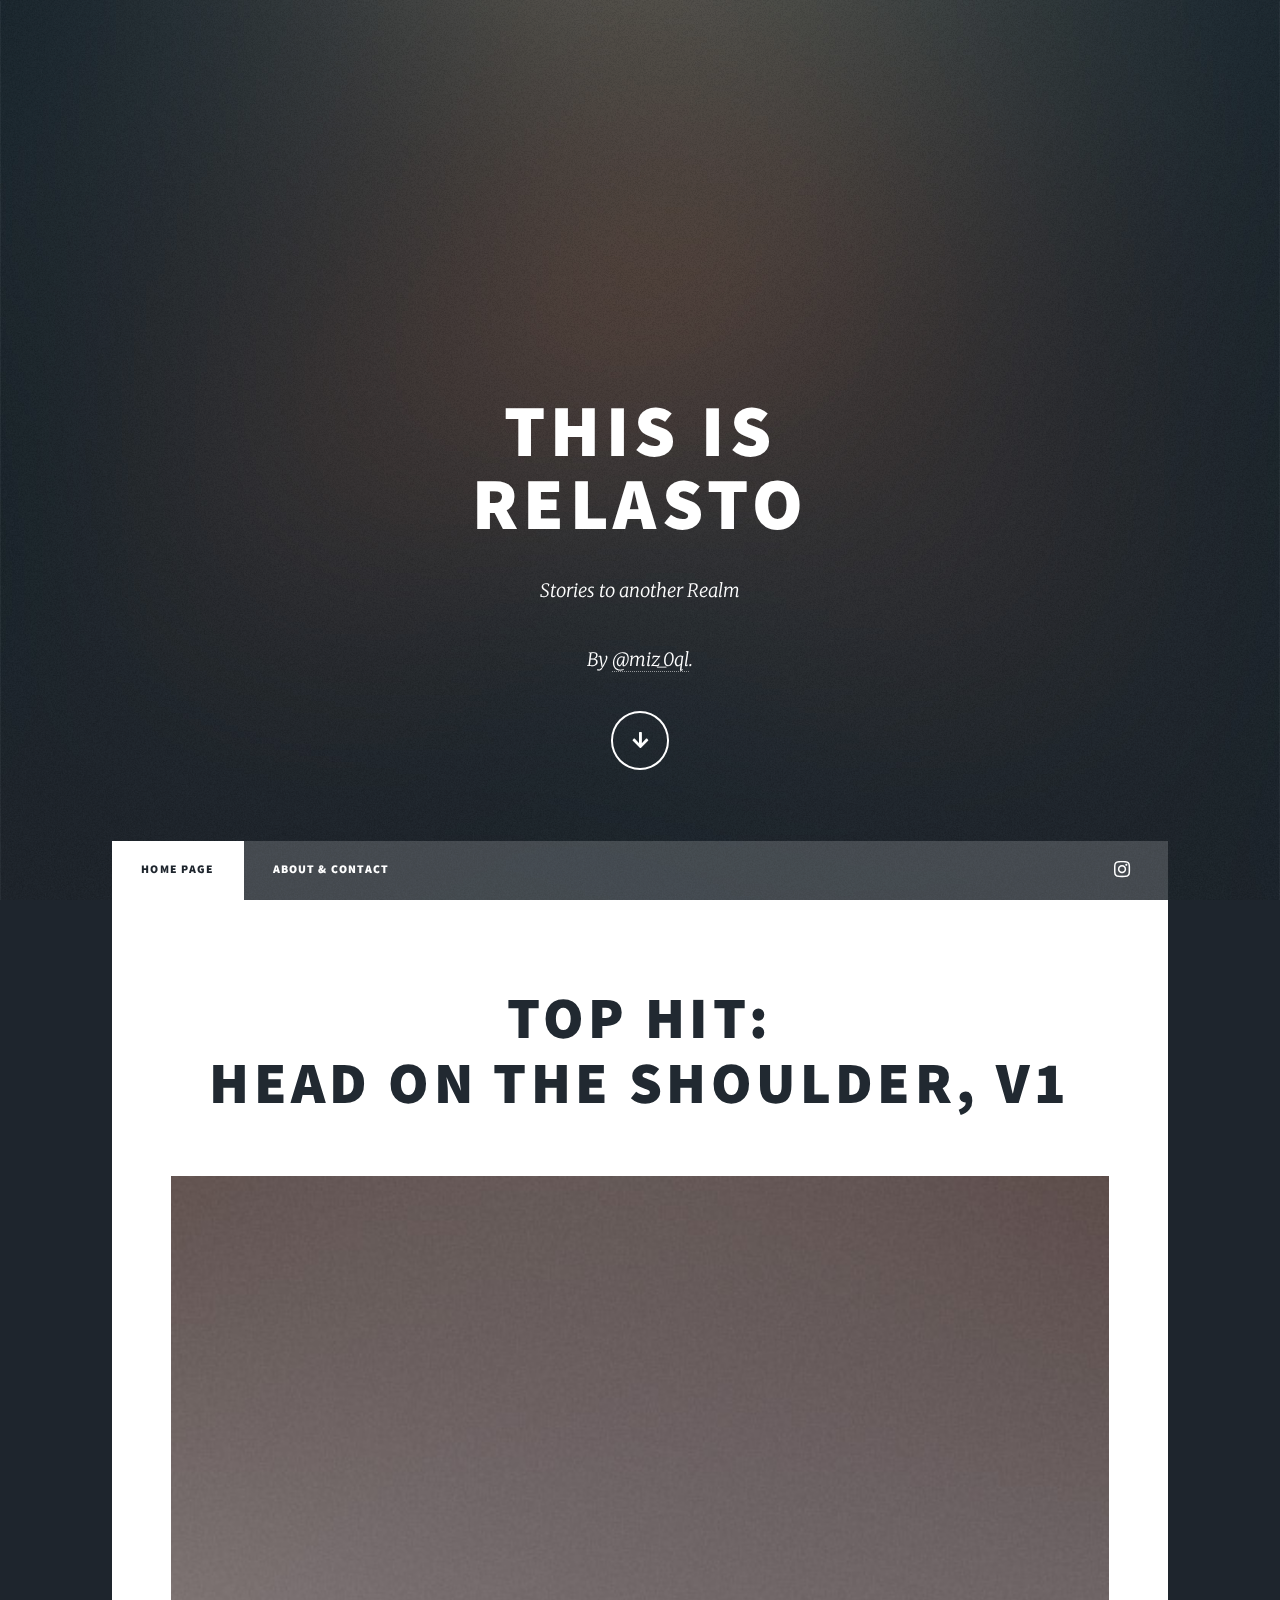
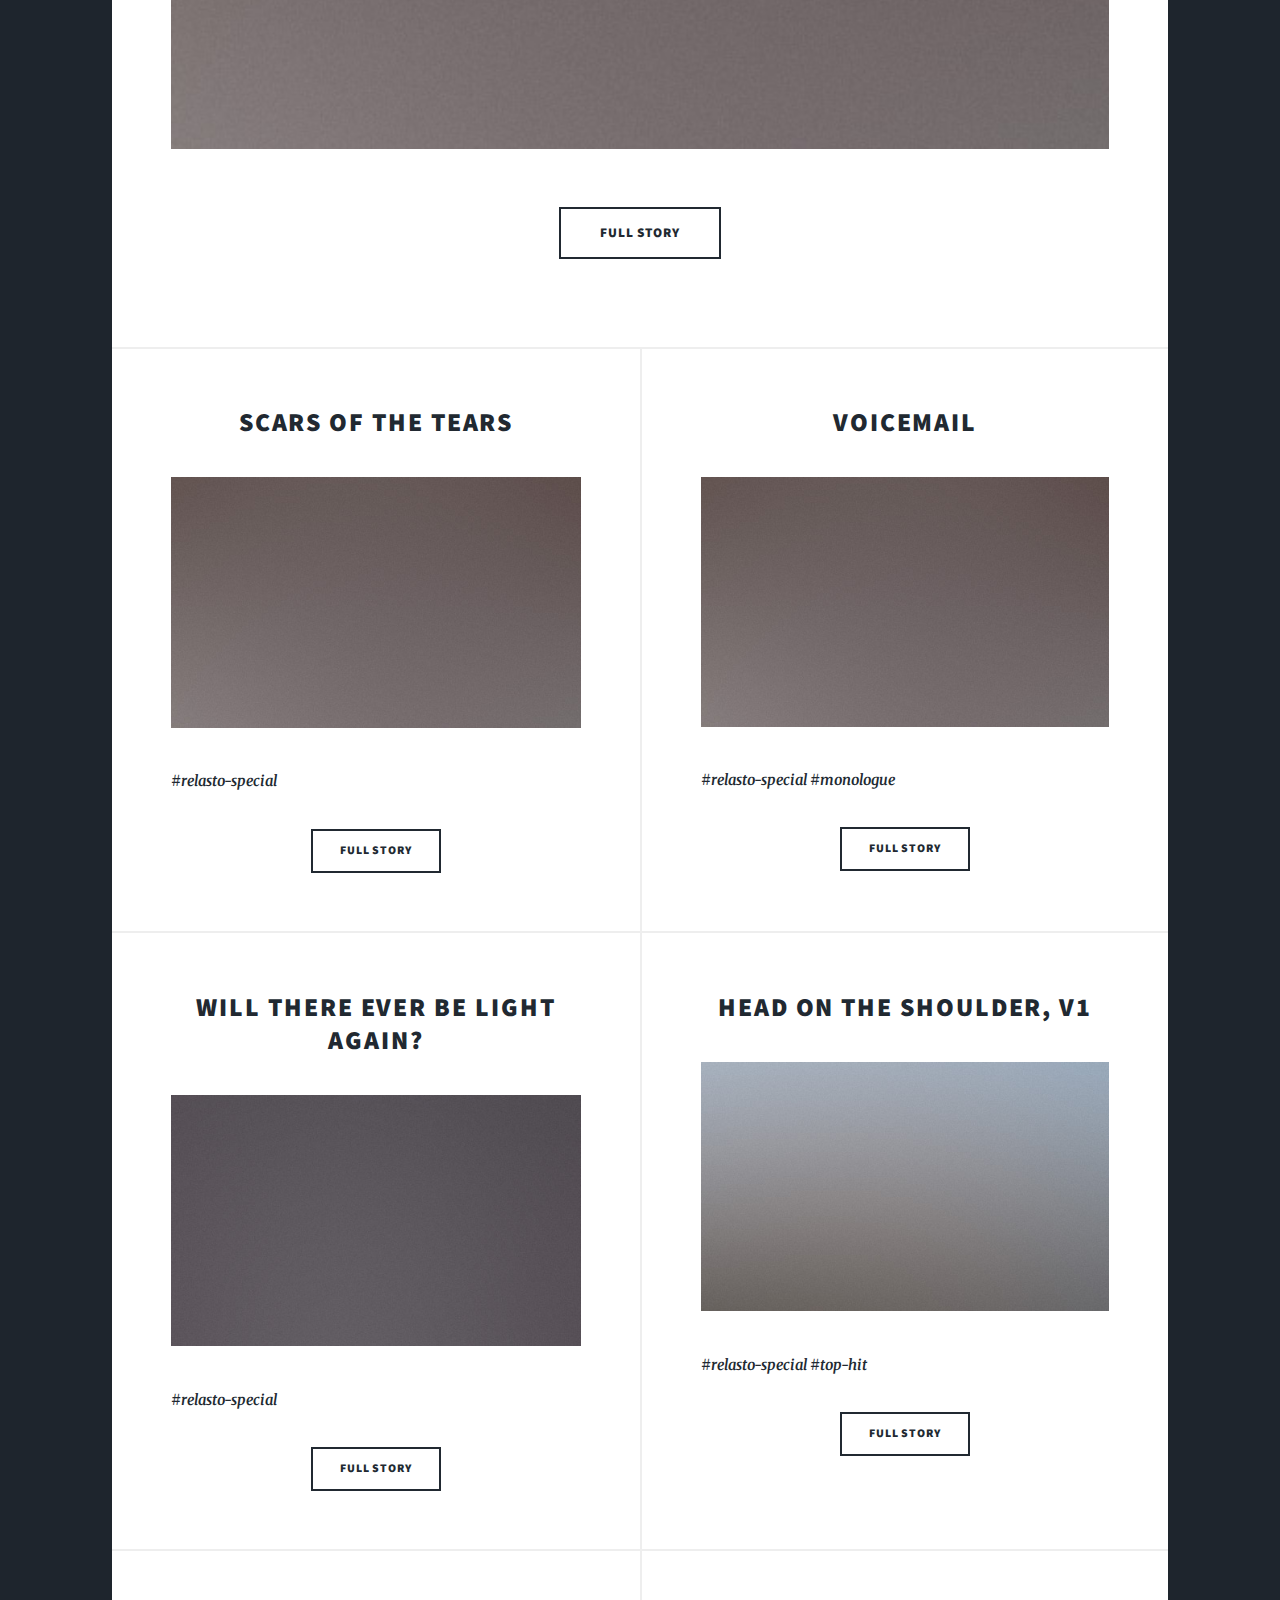
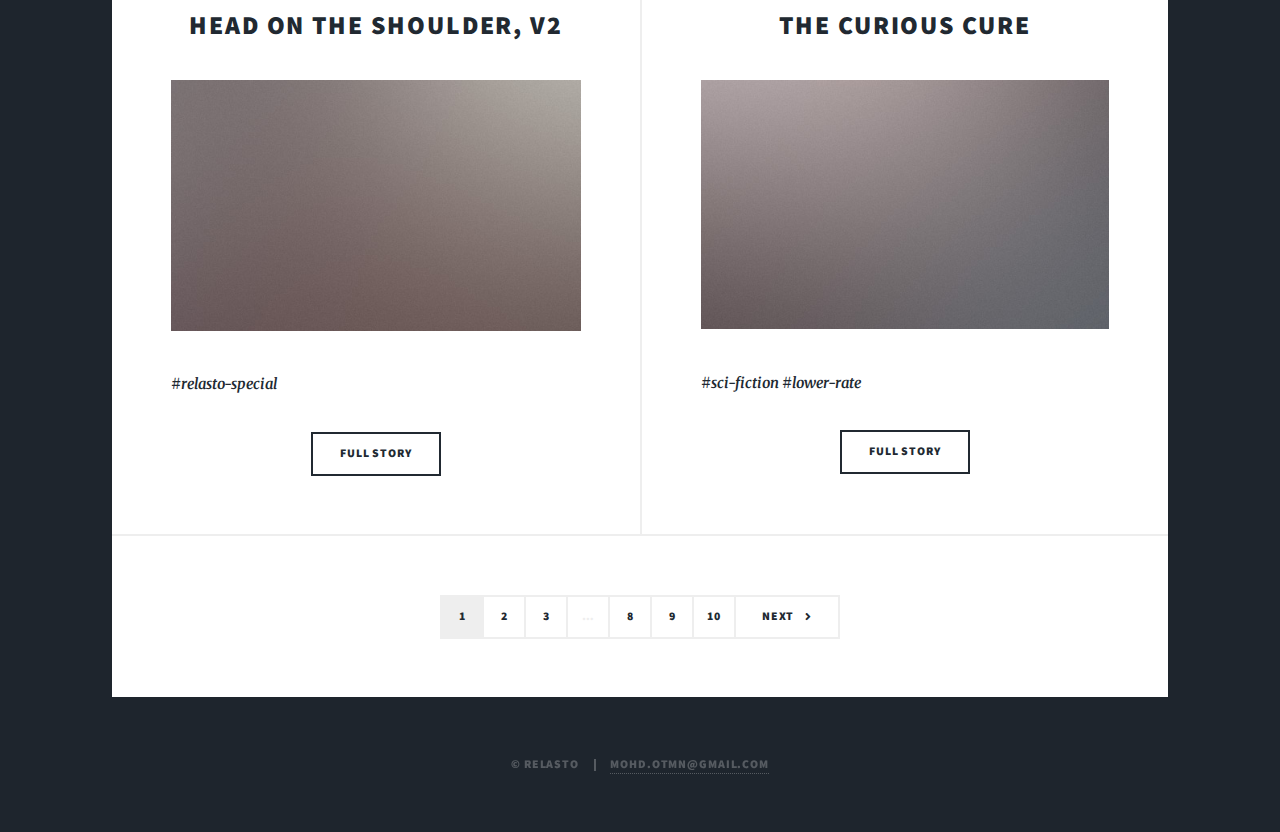
==== index.html @ 362b239c "Update index.html" ====
<!DOCTYPE HTML>

<html>
	<head>
		<title>This is Relasto</title>
		<meta charset="utf-8" />
		<meta name="viewport" content="width=device-width, initial-scale=1, user-scalable=no" />
		<link rel="stylesheet" href="assets/css/main.css" />
		<noscript><link rel="stylesheet" href="assets/css/noscript.css" /></noscript>
	</head>
	<body class="is-preload">

		<!-- Wrapper -->
			<div id="wrapper" class="fade-in">

				<!-- Intro -->
					<div id="intro">
						<h1>This is<br />
						Relasto</h1>
						<p>Stories to another Realm </p>
						<p>By <a href="https://www.instagram.com/miz_0ql/">@miz_0ql</a>.</p>

						<ul class="actions">
							<li><a href="#header" class="button icon solid solo fa-arrow-down scrolly">Continue</a></li>
						</ul>
					</div>

				<!-- Header -->
					<header id="header">
						<a href="index.html" class="logo">Relasto</a>
					</header>

				<!-- Nav -->
					<nav id="nav">
						<ul class="links">
							<li class="active"><a href="index.html">Home Page</a></li>
							<li><a href="generic.html">About & Contact</a></li>
						</ul>
						<ul class="icons">
<!-- 							<li><a href="#" class="icon brands fa-twitter"><span class="label">Twitter</span></a></li> -->
<!-- 							<li><a href="#" class="icon brands fa-facebook-f"><span class="label">Facebook</span></a></li> --> 
							<li><a href="https://www.instagram.com/miz_0ql/" class="icon brands fa-instagram"><span class="label">Instagram</span></a></li> 
<!-- 							<li><a href="#" class="icon brands fa-github"><span class="label">GitHub</span></a></li> -->
						</ul> 
					</nav>

				<!-- Main -->
					<div id="main">

						<!-- Featured Post -->
							<article class="post featured">
								<header class="major">
									<h2><a href="headontheshoulder1.html">Top Hit:<br />
									Head on the Shoulder, V1</a></h2>
									<p> </p>
								</header>
								<a href="headontheshoulder1.html" class="image main"><img src="images/pic03.jpg" alt="" /></a>
								<ul class="actions special">
									<li><a href="headontheshoulder1.html" class="button large">Full Story</a></li>
								</ul>
							</article>

						<!-- Posts -->
							<section class="posts">
								<article>
									<header>
										<h2><a href="scarsofthetears.html">Scars of the Tears<br />
										</a></h2>
										<h3> </h3>
									</header>
									<a href="scarsofthetears.html" class="image fit"><img src="images/pic03.jpg" alt="" /></a>
									<p><p><i><b>#relasto-special</b></i></p></p>
									<ul class="actions special">
										<li><a href="scarsofthetears.html" class="button">Full Story</a></li>
									</ul>
								</article>
								<article>
									<header>
										
										<h2><a href="voicemail.html">Voicemail<br />
										</a></h2>
										<h3> </h3>
									</header>
									<a href="voicemail.html" class="image fit"><img src="images/pic03.jpg" alt="" /></a>
									<p><p><i><b>#relasto-special #monologue</b></i></p></p>
									<ul class="actions special">
										<li><a href="voicemail.html" class="button">Full Story</a></li>
									</ul>
								</article>
								<article>
									<header>
										<h2><a href="thegigglystranger.html">Will There Ever Be Light Again?<br />
										</a></h2>
										<h3> </h3>
									</header>
									<a href="thegigglystranger.html" class="image fit"><img src="images/pic04.jpg" alt="" /></a>
									<p><p><i><b>#relasto-special</b></i></p></p>
									<ul class="actions special">
										<li><a href="thegigglystranger.html" class="button">Full Story</a></li>
									</ul>
								</article>
								<article>
									<header>
										<h2><a href="headontheshoulder1.html">Head on the Shoulder, V1<br />
										</a></h2>
										<h3> </h3>
									</header>
									<a href="headontheshoulder1.html" class="image fit"><img src="images/pic05.jpg" alt="" /></a>
									<p><p><i><b>#relasto-special #top-hit</b></i></p></p>
									<ul class="actions special">
										<li><a href="headontheshoulder1.html" class="button">Full Story</a></li>
									</ul>
								</article>
								<article>
									<header>
										<h2><a href="headontheshoulder2.html">Head on the Shoulder, V2<br />
										</a></h2>
										<h3> </h3>
									</header>
									<a href="headontheshoulder2.html" class="image fit"><img src="images/pic06.jpg" alt="" /></a>
									<p><p><i><b>#relasto-special</b></i></p></p>
									<ul class="actions special">
										<li><a href="headontheshoulder2.html" class="button">Full Story</a></li>
									</ul>
								</article>
								<article>
									<header>
										<h2><a href="thecuriouscure.html">The Curious Cure<br />
										</a></h2>
										<h3> </h3>
									</header>
									<a href="thecuriouscure.html" class="image fit"><img src="images/pic07.jpg" alt="" /></a>
									<p><p><i><b>#sci-fiction #lower-rate</b></i></p></p>
									<ul class="actions special">
										<li><a href="thecuriouscure.html" class="button">Full Story</a></li>
									</ul>
								</article>
							</section>

						<!-- Footer -->
							<footer>
								<div class="pagination">
									<!--<a href="#" class="previous">Prev</a>-->
									<a href="#" class="page active">1</a>
									<a href="#" class="page">2</a>
									<a href="#" class="page">3</a>
									<span class="extra">&hellip;</span>
									<a href="#" class="page">8</a>
									<a href="#" class="page">9</a>
									<a href="#" class="page">10</a>
									<a href="#" class="next">Next</a>
								</div>
							</footer>

					</div>

				<!-- Footer -->
				

				

			</div>

		<!-- Copyright -->
					<div id="copyright">
						<ul><li>&copy; Relasto</li><li> <a href="mailto:mohd.otmn@gmail.com">mohd.otmn@gmail.com</a></li></ul>
					</div>


		<!-- Scripts -->
			<script src="assets/js/jquery.min.js"></script>
			<script src="assets/js/jquery.scrollex.min.js"></script>
			<script src="assets/js/jquery.scrolly.min.js"></script>
			<script src="assets/js/browser.min.js"></script>
			<script src="assets/js/breakpoints.min.js"></script>
			<script src="assets/js/util.js"></script>
			<script src="assets/js/main.js"></script>

	</body>
</html>
---- assets/css/main.css ----
@import url(fontawesome-all.min.css);
@import url("https://fonts.googleapis.com/css?family=Merriweather:300,700,300italic,700italic|Source+Sans+Pro:900");

/*
	Massively by HTML5 UP
	html5up.net | @ajlkn
	Free for personal and commercial use under the CCA 3.0 license (html5up.net/license)
*/

html, body, div, span, applet, object,
iframe, h1, h2, h3, h4, h5, h6, p, blockquote,
pre, a, abbr, acronym, address, big, cite,
code, del, dfn, em, img, ins, kbd, q, s, samp,
small, strike, strong, sub, sup, tt, var, b,
u, i, center, dl, dt, dd, ol, ul, li, fieldset,
form, label, legend, table, caption, tbody,
tfoot, thead, tr, th, td, article, aside,
canvas, details, embed, figure, figcaption,
footer, header, hgroup, menu, nav, output, ruby,
section, summary, time, mark, audio, video {
	margin: 0;
	padding: 0;
	border: 0;
	font-size: 100%;
	font: inherit;
	vertical-align: baseline;}



article, aside, details, figcaption, figure,
footer, header, hgroup, menu, nav, section {
	display: block;}

body {
	line-height: 1;
}

/* Add this to your existing styles.css or style tag */
.table-wrapper {
    border: 1px solid #ccc;
    padding: 10px;
}

.table-wrapper table {
    width: 100%;
    border-collapse: collapse;
}

.table-wrapper th,
.table-wrapper td {
    border: 1px solid #ccc;
    padding: 8px;
}

.table-wrapper .clickable-row {
    cursor: pointer;
    background-color: white;
    transition: background-color 0.3s;
}

.table-wrapper .clickable-row:hover {
    background-color: #f5f5f5;
}




ol, ul {
	list-style: none;
}

blockquote, q {
	quotes: none;
}

	blockquote:before, blockquote:after, q:before, q:after {
		content: '';
		content: none;
	}

table {
	border-collapse: collapse;
	border-spacing: 0;
}

body {
	-webkit-text-size-adjust: none;
}

mark {
	background-color: transparent;
	color: inherit;
}

input::-moz-focus-inner {
	border: 0;
	padding: 0;
}

input, select, textarea {
	-moz-appearance: none;
	-webkit-appearance: none;
	-ms-appearance: none;
	appearance: none;
}

/* Basic */

	@-ms-viewport {
		width: device-width;
	}

	body {
		-ms-overflow-style: scrollbar;
	}

	@media screen and (max-width: 480px) {

		html, body {
			min-width: 320px;
		}

	}

	html {
		box-sizing: border-box;
	}

	*, *:before, *:after {
		box-sizing: inherit;
	}

	body {
		background-color: #1e252d;
	}

		body.is-preload *, body.is-preload *:before, body.is-preload *:after {
			-moz-animation: none !important;
			-webkit-animation: none !important;
			-ms-animation: none !important;
			animation: none !important;
			-moz-transition: none !important;
			-webkit-transition: none !important;
			-ms-transition: none !important;
			transition: none !important;
		}

/* Type */

	html {
		font-size: 16pt;
	}

		@media screen and (max-width: 1680px) {

			html {
				font-size: 12pt;
			}

		}

		@media screen and (max-width: 1280px) {

			html {
				font-size: 11pt;
			}

		}

		@media screen and (max-width: 360px) {

			html {
				font-size: 10pt;
			}

		}

	body {
		color: #212931;
	}

	body, input, select, textarea {
		font-family: "Merriweather", Georgia, serif;
		font-weight: 300;
		font-size: 1rem;
		line-height: 2.375;
	}

	a {
		-moz-transition: color 0.2s ease-in-out, background-color 0.2s ease-in-out, border-color 0.2s ease-in-out, box-shadow 0.2s ease-in-out;
		-webkit-transition: color 0.2s ease-in-out, background-color 0.2s ease-in-out, border-color 0.2s ease-in-out, box-shadow 0.2s ease-in-out;
		-ms-transition: color 0.2s ease-in-out, background-color 0.2s ease-in-out, border-color 0.2s ease-in-out, box-shadow 0.2s ease-in-out;
		transition: color 0.2s ease-in-out, background-color 0.2s ease-in-out, border-color 0.2s ease-in-out, box-shadow 0.2s ease-in-out;
		border-bottom: dotted 1px;
		text-decoration: none;
	}

		a:hover {
			border-bottom-color: transparent;
		}

	strong, b {
		font-weight: 600;
	}

	em, i {
		font-style: italic;
	}

	p {
		text-align: justify;
		margin: 0 0 2rem 0;
	}

	h1, h2, h3, h4, h5, h6 {
		font-family: "Source Sans Pro", Helvetica, sans-serif;
		font-weight: 900;
		line-height: 1.5;
		letter-spacing: 0.075em;
		text-transform: uppercase;
		margin: 0 0 1rem 0;
	}

		h1 a, h2 a, h3 a, h4 a, h5 a, h6 a {
			border-bottom: 0;
			color: inherit;
			text-decoration: none;
		}

	h1 {
		font-size: 4rem;
		line-height: 1.1;
		margin: 0 0 2rem 0;
	}

	h2 {
		font-size: 1.75rem;
		line-height: 1.3;
		margin: 0 0 1.5rem 0;
	}

	h3 {
		font-size: 1.25rem;
		margin: 0 0 1.5rem 0;
	}

	h4 {
		font-size: 1rem;
	}

	h5 {
		font-size: 0.9rem;
	}

	h6 {
		font-size: 0.8rem;
	}

	sub {
		font-size: 0.8rem;
		position: relative;
		top: 0.5rem;
	}

	sup {
		font-size: 0.8rem;
		position: relative;
		top: -0.5rem;
	}

	blockquote {
		border-left: solid 4px;
		font-style: italic;
		margin: 0 0 2rem 0;
		padding: 0.5rem 0 0.5rem 2rem;
	}

	code {
		border: solid 2px;
		font-family: "Courier New", monospace;
		font-size: 0.9rem;
		margin: 0 0.25rem;
		padding: 0.25rem 0.65rem;
	}

	pre {
		-webkit-overflow-scrolling: touch;
		font-family: "Courier New", monospace;
		font-size: 0.9rem;
		margin: 0 0 2rem 0;
	}

		pre code {
			display: block;
			line-height: 1.75;
			padding: 1rem 1.5rem;
			overflow-x: auto;
		}

	hr {
		border: 0;
		border-bottom: solid 2px;
		margin: 3rem 0;
	}

		hr.major {
			margin: 5rem 0;
		}

	.align-left {
		text-align: left;
	}

	.align-center {
		text-align: center;
	}

	.align-right {
		text-align: right;
	}

	input, select, textarea {
		color: #212931;
	}

	a {
		color: #212931;
		border-bottom-color: rgba(33, 41, 49, 0.5);
	}

		a:hover {
			border-bottom-color: transparent;
			color: #18bfef !important;
		}

	strong, b {
		color: #212931;
	}

	h1, h2, h3, h4, h5, h6 {
		color: #212931;
	}

	blockquote {
		border-left-color: #eeeeee;
	}

	code {
		background: rgba(220, 220, 220, 0.25);
		border-color: #eeeeee;
	}

	hr {
		border-bottom-color: #eeeeee;
	}

/* Row */

	.row {
		display: flex;
		flex-wrap: wrap;
		box-sizing: border-box;
		align-items: stretch;
	}

		.row > * {
			box-sizing: border-box;
		}

		.row.gtr-uniform > * > :last-child {
			margin-bottom: 0;
		}

		.row.aln-left {
			justify-content: flex-start;
		}

		.row.aln-center {
			justify-content: center;
		}

		.row.aln-right {
			justify-content: flex-end;
		}

		.row.aln-top {
			align-items: flex-start;
		}

		.row.aln-middle {
			align-items: center;
		}

		.row.aln-bottom {
			align-items: flex-end;
		}

		.row > .imp {
			order: -1;
		}

		.row > .col-1 {
			width: 8.33333%;
		}

		.row > .off-1 {
			margin-left: 8.33333%;
		}

		.row > .col-2 {
			width: 16.66667%;
		}

		.row > .off-2 {
			margin-left: 16.66667%;
		}

		.row > .col-3 {
			width: 25%;
		}

		.row > .off-3 {
			margin-left: 25%;
		}

		.row > .col-4 {
			width: 33.33333%;
		}

		.row > .off-4 {
			margin-left: 33.33333%;
		}

		.row > .col-5 {
			width: 41.66667%;
		}

		.row > .off-5 {
			margin-left: 41.66667%;
		}

		.row > .col-6 {
			width: 50%;
		}

		.row > .off-6 {
			margin-left: 50%;
		}

		.row > .col-7 {
			width: 58.33333%;
		}

		.row > .off-7 {
			margin-left: 58.33333%;
		}

		.row > .col-8 {
			width: 66.66667%;
		}

		.row > .off-8 {
			margin-left: 66.66667%;
		}

		.row > .col-9 {
			width: 75%;
		}

		.row > .off-9 {
			margin-left: 75%;
		}

		.row > .col-10 {
			width: 83.33333%;
		}

		.row > .off-10 {
			margin-left: 83.33333%;
		}

		.row > .col-11 {
			width: 91.66667%;
		}

		.row > .off-11 {
			margin-left: 91.66667%;
		}

		.row > .col-12 {
			width: 100%;
		}

		.row > .off-12 {
			margin-left: 100%;
		}

		.row.gtr-0 {
			margin-top: 0;
			margin-left: 0rem;
		}

			.row.gtr-0 > * {
				padding: 0 0 0 0rem;
			}

			.row.gtr-0.gtr-uniform {
				margin-top: 0rem;
			}

				.row.gtr-0.gtr-uniform > * {
					padding-top: 0rem;
				}

		.row.gtr-25 {
			margin-top: 0;
			margin-left: -0.375rem;
		}

			.row.gtr-25 > * {
				padding: 0 0 0 0.375rem;
			}

			.row.gtr-25.gtr-uniform {
				margin-top: -0.375rem;
			}

				.row.gtr-25.gtr-uniform > * {
					padding-top: 0.375rem;
				}

		.row.gtr-50 {
			margin-top: 0;
			margin-left: -0.75rem;
		}

			.row.gtr-50 > * {
				padding: 0 0 0 0.75rem;
			}

			.row.gtr-50.gtr-uniform {
				margin-top: -0.75rem;
			}

				.row.gtr-50.gtr-uniform > * {
					padding-top: 0.75rem;
				}

		.row {
			margin-top: 0;
			margin-left: -1.5rem;
		}

			.row > * {
				padding: 0 0 0 1.5rem;
			}

			.row.gtr-uniform {
				margin-top: -1.5rem;
			}

				.row.gtr-uniform > * {
					padding-top: 1.5rem;
				}

		.row.gtr-150 {
			margin-top: 0;
			margin-left: -2.25rem;
		}

			.row.gtr-150 > * {
				padding: 0 0 0 2.25rem;
			}

			.row.gtr-150.gtr-uniform {
				margin-top: -2.25rem;
			}

				.row.gtr-150.gtr-uniform > * {
					padding-top: 2.25rem;
				}

		.row.gtr-200 {
			margin-top: 0;
			margin-left: -3rem;
		}

			.row.gtr-200 > * {
				padding: 0 0 0 3rem;
			}

			.row.gtr-200.gtr-uniform {
				margin-top: -3rem;
			}

				.row.gtr-200.gtr-uniform > * {
					padding-top: 3rem;
				}

		@media screen and (max-width: 1680px) {

			.row {
				display: flex;
				flex-wrap: wrap;
				box-sizing: border-box;
				align-items: stretch;
			}

				.row > * {
					box-sizing: border-box;
				}

				.row.gtr-uniform > * > :last-child {
					margin-bottom: 0;
				}

				.row.aln-left {
					justify-content: flex-start;
				}

				.row.aln-center {
					justify-content: center;
				}

				.row.aln-right {
					justify-content: flex-end;
				}

				.row.aln-top {
					align-items: flex-start;
				}

				.row.aln-middle {
					align-items: center;
				}

				.row.aln-bottom {
					align-items: flex-end;
				}

				.row > .imp-xlarge {
					order: -1;
				}

				.row > .col-1-xlarge {
					width: 8.33333%;
				}

				.row > .off-1-xlarge {
					margin-left: 8.33333%;
				}

				.row > .col-2-xlarge {
					width: 16.66667%;
				}

				.row > .off-2-xlarge {
					margin-left: 16.66667%;
				}

				.row > .col-3-xlarge {
					width: 25%;
				}

				.row > .off-3-xlarge {
					margin-left: 25%;
				}

				.row > .col-4-xlarge {
					width: 33.33333%;
				}

				.row > .off-4-xlarge {
					margin-left: 33.33333%;
				}

				.row > .col-5-xlarge {
					width: 41.66667%;
				}

				.row > .off-5-xlarge {
					margin-left: 41.66667%;
				}

				.row > .col-6-xlarge {
					width: 50%;
				}

				.row > .off-6-xlarge {
					margin-left: 50%;
				}

				.row > .col-7-xlarge {
					width: 58.33333%;
				}

				.row > .off-7-xlarge {
					margin-left: 58.33333%;
				}

				.row > .col-8-xlarge {
					width: 66.66667%;
				}

				.row > .off-8-xlarge {
					margin-left: 66.66667%;
				}

				.row > .col-9-xlarge {
					width: 75%;
				}

				.row > .off-9-xlarge {
					margin-left: 75%;
				}

				.row > .col-10-xlarge {
					width: 83.33333%;
				}

				.row > .off-10-xlarge {
					margin-left: 83.33333%;
				}

				.row > .col-11-xlarge {
					width: 91.66667%;
				}

				.row > .off-11-xlarge {
					margin-left: 91.66667%;
				}

				.row > .col-12-xlarge {
					width: 100%;
				}

				.row > .off-12-xlarge {
					margin-left: 100%;
				}

				.row.gtr-0 {
					margin-top: 0;
					margin-left: 0rem;
				}

					.row.gtr-0 > * {
						padding: 0 0 0 0rem;
					}

					.row.gtr-0.gtr-uniform {
						margin-top: 0rem;
					}

						.row.gtr-0.gtr-uniform > * {
							padding-top: 0rem;
						}

				.row.gtr-25 {
					margin-top: 0;
					margin-left: -0.375rem;
				}

					.row.gtr-25 > * {
						padding: 0 0 0 0.375rem;
					}

					.row.gtr-25.gtr-uniform {
						margin-top: -0.375rem;
					}

						.row.gtr-25.gtr-uniform > * {
							padding-top: 0.375rem;
						}

				.row.gtr-50 {
					margin-top: 0;
					margin-left: -0.75rem;
				}

					.row.gtr-50 > * {
						padding: 0 0 0 0.75rem;
					}

					.row.gtr-50.gtr-uniform {
						margin-top: -0.75rem;
					}

						.row.gtr-50.gtr-uniform > * {
							padding-top: 0.75rem;
						}

				.row {
					margin-top: 0;
					margin-left: -1.5rem;
				}

					.row > * {
						padding: 0 0 0 1.5rem;
					}

					.row.gtr-uniform {
						margin-top: -1.5rem;
					}

						.row.gtr-uniform > * {
							padding-top: 1.5rem;
						}

				.row.gtr-150 {
					margin-top: 0;
					margin-left: -2.25rem;
				}

					.row.gtr-150 > * {
						padding: 0 0 0 2.25rem;
					}

					.row.gtr-150.gtr-uniform {
						margin-top: -2.25rem;
					}

						.row.gtr-150.gtr-uniform > * {
							padding-top: 2.25rem;
						}

				.row.gtr-200 {
					margin-top: 0;
					margin-left: -3rem;
				}

					.row.gtr-200 > * {
						padding: 0 0 0 3rem;
					}

					.row.gtr-200.gtr-uniform {
						margin-top: -3rem;
					}

						.row.gtr-200.gtr-uniform > * {
							padding-top: 3rem;
						}

		}

		@media screen and (max-width: 1280px) {

			.row {
				display: flex;
				flex-wrap: wrap;
				box-sizing: border-box;
				align-items: stretch;
			}

				.row > * {
					box-sizing: border-box;
				}

				.row.gtr-uniform > * > :last-child {
					margin-bottom: 0;
				}

				.row.aln-left {
					justify-content: flex-start;
				}

				.row.aln-center {
					justify-content: center;
				}

				.row.aln-right {
					justify-content: flex-end;
				}

				.row.aln-top {
					align-items: flex-start;
				}

				.row.aln-middle {
					align-items: center;
				}

				.row.aln-bottom {
					align-items: flex-end;
				}

				.row > .imp-large {
					order: -1;
				}

				.row > .col-1-large {
					width: 8.33333%;
				}

				.row > .off-1-large {
					margin-left: 8.33333%;
				}

				.row > .col-2-large {
					width: 16.66667%;
				}

				.row > .off-2-large {
					margin-left: 16.66667%;
				}

				.row > .col-3-large {
					width: 25%;
				}

				.row > .off-3-large {
					margin-left: 25%;
				}

				.row > .col-4-large {
					width: 33.33333%;
				}

				.row > .off-4-large {
					margin-left: 33.33333%;
				}

				.row > .col-5-large {
					width: 41.66667%;
				}

				.row > .off-5-large {
					margin-left: 41.66667%;
				}

				.row > .col-6-large {
					width: 50%;
				}

				.row > .off-6-large {
					margin-left: 50%;
				}

				.row > .col-7-large {
					width: 58.33333%;
				}

				.row > .off-7-large {
					margin-left: 58.33333%;
				}

				.row > .col-8-large {
					width: 66.66667%;
				}

				.row > .off-8-large {
					margin-left: 66.66667%;
				}

				.row > .col-9-large {
					width: 75%;
				}

				.row > .off-9-large {
					margin-left: 75%;
				}

				.row > .col-10-large {
					width: 83.33333%;
				}

				.row > .off-10-large {
					margin-left: 83.33333%;
				}

				.row > .col-11-large {
					width: 91.66667%;
				}

				.row > .off-11-large {
					margin-left: 91.66667%;
				}

				.row > .col-12-large {
					width: 100%;
				}

				.row > .off-12-large {
					margin-left: 100%;
				}

				.row.gtr-0 {
					margin-top: 0;
					margin-left: 0rem;
				}

					.row.gtr-0 > * {
						padding: 0 0 0 0rem;
					}

					.row.gtr-0.gtr-uniform {
						margin-top: 0rem;
					}

						.row.gtr-0.gtr-uniform > * {
							padding-top: 0rem;
						}

				.row.gtr-25 {
					margin-top: 0;
					margin-left: -0.375rem;
				}

					.row.gtr-25 > * {
						padding: 0 0 0 0.375rem;
					}

					.row.gtr-25.gtr-uniform {
						margin-top: -0.375rem;
					}

						.row.gtr-25.gtr-uniform > * {
							padding-top: 0.375rem;
						}

				.row.gtr-50 {
					margin-top: 0;
					margin-left: -0.75rem;
				}

					.row.gtr-50 > * {
						padding: 0 0 0 0.75rem;
					}

					.row.gtr-50.gtr-uniform {
						margin-top: -0.75rem;
					}

						.row.gtr-50.gtr-uniform > * {
							padding-top: 0.75rem;
						}

				.row {
					margin-top: 0;
					margin-left: -1.5rem;
				}

					.row > * {
						padding: 0 0 0 1.5rem;
					}

					.row.gtr-uniform {
						margin-top: -1.5rem;
					}

						.row.gtr-uniform > * {
							padding-top: 1.5rem;
						}

				.row.gtr-150 {
					margin-top: 0;
					margin-left: -2.25rem;
				}

					.row.gtr-150 > * {
						padding: 0 0 0 2.25rem;
					}

					.row.gtr-150.gtr-uniform {
						margin-top: -2.25rem;
					}

						.row.gtr-150.gtr-uniform > * {
							padding-top: 2.25rem;
						}

				.row.gtr-200 {
					margin-top: 0;
					margin-left: -3rem;
				}

					.row.gtr-200 > * {
						padding: 0 0 0 3rem;
					}

					.row.gtr-200.gtr-uniform {
						margin-top: -3rem;
					}

						.row.gtr-200.gtr-uniform > * {
							padding-top: 3rem;
						}

		}

		@media screen and (max-width: 980px) {

			.row {
				display: flex;
				flex-wrap: wrap;
				box-sizing: border-box;
				align-items: stretch;
			}

				.row > * {
					box-sizing: border-box;
				}

				.row.gtr-uniform > * > :last-child {
					margin-bottom: 0;
				}

				.row.aln-left {
					justify-content: flex-start;
				}

				.row.aln-center {
					justify-content: center;
				}

				.row.aln-right {
					justify-content: flex-end;
				}

				.row.aln-top {
					align-items: flex-start;
				}

				.row.aln-middle {
					align-items: center;
				}

				.row.aln-bottom {
					align-items: flex-end;
				}

				.row > .imp-medium {
					order: -1;
				}

				.row > .col-1-medium {
					width: 8.33333%;
				}

				.row > .off-1-medium {
					margin-left: 8.33333%;
				}

				.row > .col-2-medium {
					width: 16.66667%;
				}

				.row > .off-2-medium {
					margin-left: 16.66667%;
				}

				.row > .col-3-medium {
					width: 25%;
				}

				.row > .off-3-medium {
					margin-left: 25%;
				}

				.row > .col-4-medium {
					width: 33.33333%;
				}

				.row > .off-4-medium {
					margin-left: 33.33333%;
				}

				.row > .col-5-medium {
					width: 41.66667%;
				}

				.row > .off-5-medium {
					margin-left: 41.66667%;
				}

				.row > .col-6-medium {
					width: 50%;
				}

				.row > .off-6-medium {
					margin-left: 50%;
				}

				.row > .col-7-medium {
					width: 58.33333%;
				}

				.row > .off-7-medium {
					margin-left: 58.33333%;
				}

				.row > .col-8-medium {
					width: 66.66667%;
				}

				.row > .off-8-medium {
					margin-left: 66.66667%;
				}

				.row > .col-9-medium {
					width: 75%;
				}

				.row > .off-9-medium {
					margin-left: 75%;
				}

				.row > .col-10-medium {
					width: 83.33333%;
				}

				.row > .off-10-medium {
					margin-left: 83.33333%;
				}

				.row > .col-11-medium {
					width: 91.66667%;
				}

				.row > .off-11-medium {
					margin-left: 91.66667%;
				}

				.row > .col-12-medium {
					width: 100%;
				}

				.row > .off-12-medium {
					margin-left: 100%;
				}

				.row.gtr-0 {
					margin-top: 0;
					margin-left: 0rem;
				}

					.row.gtr-0 > * {
						padding: 0 0 0 0rem;
					}

					.row.gtr-0.gtr-uniform {
						margin-top: 0rem;
					}

						.row.gtr-0.gtr-uniform > * {
							padding-top: 0rem;
						}

				.row.gtr-25 {
					margin-top: 0;
					margin-left: -0.375rem;
				}

					.row.gtr-25 > * {
						padding: 0 0 0 0.375rem;
					}

					.row.gtr-25.gtr-uniform {
						margin-top: -0.375rem;
					}

						.row.gtr-25.gtr-uniform > * {
							padding-top: 0.375rem;
						}

				.row.gtr-50 {
					margin-top: 0;
					margin-left: -0.75rem;
				}

					.row.gtr-50 > * {
						padding: 0 0 0 0.75rem;
					}

					.row.gtr-50.gtr-uniform {
						margin-top: -0.75rem;
					}

						.row.gtr-50.gtr-uniform > * {
							padding-top: 0.75rem;
						}

				.row {
					margin-top: 0;
					margin-left: -1.5rem;
				}

					.row > * {
						padding: 0 0 0 1.5rem;
					}

					.row.gtr-uniform {
						margin-top: -1.5rem;
					}

						.row.gtr-uniform > * {
							padding-top: 1.5rem;
						}

				.row.gtr-150 {
					margin-top: 0;
					margin-left: -2.25rem;
				}

					.row.gtr-150 > * {
						padding: 0 0 0 2.25rem;
					}

					.row.gtr-150.gtr-uniform {
						margin-top: -2.25rem;
					}

						.row.gtr-150.gtr-uniform > * {
							padding-top: 2.25rem;
						}

				.row.gtr-200 {
					margin-top: 0;
					margin-left: -3rem;
				}

					.row.gtr-200 > * {
						padding: 0 0 0 3rem;
					}

					.row.gtr-200.gtr-uniform {
						margin-top: -3rem;
					}

						.row.gtr-200.gtr-uniform > * {
							padding-top: 3rem;
						}

		}

		@media screen and (max-width: 736px) {

			.row {
				display: flex;
				flex-wrap: wrap;
				box-sizing: border-box;
				align-items: stretch;
			}

				.row > * {
					box-sizing: border-box;
				}

				.row.gtr-uniform > * > :last-child {
					margin-bottom: 0;
				}

				.row.aln-left {
					justify-content: flex-start;
				}

				.row.aln-center {
					justify-content: center;
				}

				.row.aln-right {
					justify-content: flex-end;
				}

				.row.aln-top {
					align-items: flex-start;
				}

				.row.aln-middle {
					align-items: center;
				}

				.row.aln-bottom {
					align-items: flex-end;
				}

				.row > .imp-small {
					order: -1;
				}

				.row > .col-1-small {
					width: 8.33333%;
				}

				.row > .off-1-small {
					margin-left: 8.33333%;
				}

				.row > .col-2-small {
					width: 16.66667%;
				}

				.row > .off-2-small {
					margin-left: 16.66667%;
				}

				.row > .col-3-small {
					width: 25%;
				}

				.row > .off-3-small {
					margin-left: 25%;
				}

				.row > .col-4-small {
					width: 33.33333%;
				}

				.row > .off-4-small {
					margin-left: 33.33333%;
				}

				.row > .col-5-small {
					width: 41.66667%;
				}

				.row > .off-5-small {
					margin-left: 41.66667%;
				}

				.row > .col-6-small {
					width: 50%;
				}

				.row > .off-6-small {
					margin-left: 50%;
				}

				.row > .col-7-small {
					width: 58.33333%;
				}

				.row > .off-7-small {
					margin-left: 58.33333%;
				}

				.row > .col-8-small {
					width: 66.66667%;
				}

				.row > .off-8-small {
					margin-left: 66.66667%;
				}

				.row > .col-9-small {
					width: 75%;
				}

				.row > .off-9-small {
					margin-left: 75%;
				}

				.row > .col-10-small {
					width: 83.33333%;
				}

				.row > .off-10-small {
					margin-left: 83.33333%;
				}

				.row > .col-11-small {
					width: 91.66667%;
				}

				.row > .off-11-small {
					margin-left: 91.66667%;
				}

				.row > .col-12-small {
					width: 100%;
				}

				.row > .off-12-small {
					margin-left: 100%;
				}

				.row.gtr-0 {
					margin-top: 0;
					margin-left: 0rem;
				}

					.row.gtr-0 > * {
						padding: 0 0 0 0rem;
					}

					.row.gtr-0.gtr-uniform {
						margin-top: 0rem;
					}

						.row.gtr-0.gtr-uniform > * {
							padding-top: 0rem;
						}

				.row.gtr-25 {
					margin-top: 0;
					margin-left: -0.375rem;
				}

					.row.gtr-25 > * {
						padding: 0 0 0 0.375rem;
					}

					.row.gtr-25.gtr-uniform {
						margin-top: -0.375rem;
					}

						.row.gtr-25.gtr-uniform > * {
							padding-top: 0.375rem;
						}

				.row.gtr-50 {
					margin-top: 0;
					margin-left: -0.75rem;
				}

					.row.gtr-50 > * {
						padding: 0 0 0 0.75rem;
					}

					.row.gtr-50.gtr-uniform {
						margin-top: -0.75rem;
					}

						.row.gtr-50.gtr-uniform > * {
							padding-top: 0.75rem;
						}

				.row {
					margin-top: 0;
					margin-left: -1.5rem;
				}

					.row > * {
						padding: 0 0 0 1.5rem;
					}

					.row.gtr-uniform {
						margin-top: -1.5rem;
					}

						.row.gtr-uniform > * {
							padding-top: 1.5rem;
						}

				.row.gtr-150 {
					margin-top: 0;
					margin-left: -2.25rem;
				}

					.row.gtr-150 > * {
						padding: 0 0 0 2.25rem;
					}

					.row.gtr-150.gtr-uniform {
						margin-top: -2.25rem;
					}

						.row.gtr-150.gtr-uniform > * {
							padding-top: 2.25rem;
						}

				.row.gtr-200 {
					margin-top: 0;
					margin-left: -3rem;
				}

					.row.gtr-200 > * {
						padding: 0 0 0 3rem;
					}

					.row.gtr-200.gtr-uniform {
						margin-top: -3rem;
					}

						.row.gtr-200.gtr-uniform > * {
							padding-top: 3rem;
						}

		}

		@media screen and (max-width: 480px) {

			.row {
				display: flex;
				flex-wrap: wrap;
				box-sizing: border-box;
				align-items: stretch;
			}

				.row > * {
					box-sizing: border-box;
				}

				.row.gtr-uniform > * > :last-child {
					margin-bottom: 0;
				}

				.row.aln-left {
					justify-content: flex-start;
				}

				.row.aln-center {
					justify-content: center;
				}

				.row.aln-right {
					justify-content: flex-end;
				}

				.row.aln-top {
					align-items: flex-start;
				}

				.row.aln-middle {
					align-items: center;
				}

				.row.aln-bottom {
					align-items: flex-end;
				}

				.row > .imp-xsmall {
					order: -1;
				}

				.row > .col-1-xsmall {
					width: 8.33333%;
				}

				.row > .off-1-xsmall {
					margin-left: 8.33333%;
				}

				.row > .col-2-xsmall {
					width: 16.66667%;
				}

				.row > .off-2-xsmall {
					margin-left: 16.66667%;
				}

				.row > .col-3-xsmall {
					width: 25%;
				}

				.row > .off-3-xsmall {
					margin-left: 25%;
				}

				.row > .col-4-xsmall {
					width: 33.33333%;
				}

				.row > .off-4-xsmall {
					margin-left: 33.33333%;
				}

				.row > .col-5-xsmall {
					width: 41.66667%;
				}

				.row > .off-5-xsmall {
					margin-left: 41.66667%;
				}

				.row > .col-6-xsmall {
					width: 50%;
				}

				.row > .off-6-xsmall {
					margin-left: 50%;
				}

				.row > .col-7-xsmall {
					width: 58.33333%;
				}

				.row > .off-7-xsmall {
					margin-left: 58.33333%;
				}

				.row > .col-8-xsmall {
					width: 66.66667%;
				}

				.row > .off-8-xsmall {
					margin-left: 66.66667%;
				}

				.row > .col-9-xsmall {
					width: 75%;
				}

				.row > .off-9-xsmall {
					margin-left: 75%;
				}

				.row > .col-10-xsmall {
					width: 83.33333%;
				}

				.row > .off-10-xsmall {
					margin-left: 83.33333%;
				}

				.row > .col-11-xsmall {
					width: 91.66667%;
				}

				.row > .off-11-xsmall {
					margin-left: 91.66667%;
				}

				.row > .col-12-xsmall {
					width: 100%;
				}

				.row > .off-12-xsmall {
					margin-left: 100%;
				}

				.row.gtr-0 {
					margin-top: 0;
					margin-left: 0rem;
				}

					.row.gtr-0 > * {
						padding: 0 0 0 0rem;
					}

					.row.gtr-0.gtr-uniform {
						margin-top: 0rem;
					}

						.row.gtr-0.gtr-uniform > * {
							padding-top: 0rem;
						}

				.row.gtr-25 {
					margin-top: 0;
					margin-left: -0.375rem;
				}

					.row.gtr-25 > * {
						padding: 0 0 0 0.375rem;
					}

					.row.gtr-25.gtr-uniform {
						margin-top: -0.375rem;
					}

						.row.gtr-25.gtr-uniform > * {
							padding-top: 0.375rem;
						}

				.row.gtr-50 {
					margin-top: 0;
					margin-left: -0.75rem;
				}

					.row.gtr-50 > * {
						padding: 0 0 0 0.75rem;
					}

					.row.gtr-50.gtr-uniform {
						margin-top: -0.75rem;
					}

						.row.gtr-50.gtr-uniform > * {
							padding-top: 0.75rem;
						}

				.row {
					margin-top: 0;
					margin-left: -1.5rem;
				}

					.row > * {
						padding: 0 0 0 1.5rem;
					}

					.row.gtr-uniform {
						margin-top: -1.5rem;
					}

						.row.gtr-uniform > * {
							padding-top: 1.5rem;
						}

				.row.gtr-150 {
					margin-top: 0;
					margin-left: -2.25rem;
				}

					.row.gtr-150 > * {
						padding: 0 0 0 2.25rem;
					}

					.row.gtr-150.gtr-uniform {
						margin-top: -2.25rem;
					}

						.row.gtr-150.gtr-uniform > * {
							padding-top: 2.25rem;
						}

				.row.gtr-200 {
					margin-top: 0;
					margin-left: -3rem;
				}

					.row.gtr-200 > * {
						padding: 0 0 0 3rem;
					}

					.row.gtr-200.gtr-uniform {
						margin-top: -3rem;
					}

						.row.gtr-200.gtr-uniform > * {
							padding-top: 3rem;
						}

		}

		@media screen and (max-width: 360px) {

			.row {
				display: flex;
				flex-wrap: wrap;
				box-sizing: border-box;
				align-items: stretch;
			}

				.row > * {
					box-sizing: border-box;
				}

				.row.gtr-uniform > * > :last-child {
					margin-bottom: 0;
				}

				.row.aln-left {
					justify-content: flex-start;
				}

				.row.aln-center {
					justify-content: center;
				}

				.row.aln-right {
					justify-content: flex-end;
				}

				.row.aln-top {
					align-items: flex-start;
				}

				.row.aln-middle {
					align-items: center;
				}

				.row.aln-bottom {
					align-items: flex-end;
				}

				.row > .imp-xxsmall {
					order: -1;
				}

				.row > .col-1-xxsmall {
					width: 8.33333%;
				}

				.row > .off-1-xxsmall {
					margin-left: 8.33333%;
				}

				.row > .col-2-xxsmall {
					width: 16.66667%;
				}

				.row > .off-2-xxsmall {
					margin-left: 16.66667%;
				}

				.row > .col-3-xxsmall {
					width: 25%;
				}

				.row > .off-3-xxsmall {
					margin-left: 25%;
				}

				.row > .col-4-xxsmall {
					width: 33.33333%;
				}

				.row > .off-4-xxsmall {
					margin-left: 33.33333%;
				}

				.row > .col-5-xxsmall {
					width: 41.66667%;
				}

				.row > .off-5-xxsmall {
					margin-left: 41.66667%;
				}

				.row > .col-6-xxsmall {
					width: 50%;
				}

				.row > .off-6-xxsmall {
					margin-left: 50%;
				}

				.row > .col-7-xxsmall {
					width: 58.33333%;
				}

				.row > .off-7-xxsmall {
					margin-left: 58.33333%;
				}

				.row > .col-8-xxsmall {
					width: 66.66667%;
				}

				.row > .off-8-xxsmall {
					margin-left: 66.66667%;
				}

				.row > .col-9-xxsmall {
					width: 75%;
				}

				.row > .off-9-xxsmall {
					margin-left: 75%;
				}

				.row > .col-10-xxsmall {
					width: 83.33333%;
				}

				.row > .off-10-xxsmall {
					margin-left: 83.33333%;
				}

				.row > .col-11-xxsmall {
					width: 91.66667%;
				}

				.row > .off-11-xxsmall {
					margin-left: 91.66667%;
				}

				.row > .col-12-xxsmall {
					width: 100%;
				}

				.row > .off-12-xxsmall {
					margin-left: 100%;
				}

				.row.gtr-0 {
					margin-top: 0;
					margin-left: 0rem;
				}

					.row.gtr-0 > * {
						padding: 0 0 0 0rem;
					}

					.row.gtr-0.gtr-uniform {
						margin-top: 0rem;
					}

						.row.gtr-0.gtr-uniform > * {
							padding-top: 0rem;
						}

				.row.gtr-25 {
					margin-top: 0;
					margin-left: -0.375rem;
				}

					.row.gtr-25 > * {
						padding: 0 0 0 0.375rem;
					}

					.row.gtr-25.gtr-uniform {
						margin-top: -0.375rem;
					}

						.row.gtr-25.gtr-uniform > * {
							padding-top: 0.375rem;
						}

				.row.gtr-50 {
					margin-top: 0;
					margin-left: -0.75rem;
				}

					.row.gtr-50 > * {
						padding: 0 0 0 0.75rem;
					}

					.row.gtr-50.gtr-uniform {
						margin-top: -0.75rem;
					}

						.row.gtr-50.gtr-uniform > * {
							padding-top: 0.75rem;
						}

				.row {
					margin-top: 0;
					margin-left: -1.5rem;
				}

					.row > * {
						padding: 0 0 0 1.5rem;
					}

					.row.gtr-uniform {
						margin-top: -1.5rem;
					}

						.row.gtr-uniform > * {
							padding-top: 1.5rem;
						}

				.row.gtr-150 {
					margin-top: 0;
					margin-left: -2.25rem;
				}

					.row.gtr-150 > * {
						padding: 0 0 0 2.25rem;
					}

					.row.gtr-150.gtr-uniform {
						margin-top: -2.25rem;
					}

						.row.gtr-150.gtr-uniform > * {
							padding-top: 2.25rem;
						}

				.row.gtr-200 {
					margin-top: 0;
					margin-left: -3rem;
				}

					.row.gtr-200 > * {
						padding: 0 0 0 3rem;
					}

					.row.gtr-200.gtr-uniform {
						margin-top: -3rem;
					}

						.row.gtr-200.gtr-uniform > * {
							padding-top: 3rem;
						}

		}

/* Box */

	.box {
		border: solid 2px;
		margin-bottom: 2rem;
		padding: 1.5rem;
	}

		.box > :last-child,
		.box > :last-child > :last-child,
		.box > :last-child > :last-child > :last-child {
			margin-bottom: 0;
		}

		.box.alt {
			border: 0;
			border-radius: 0;
			padding: 0;
		}

	.box {
		border-color: #eeeeee;
	}

/* Button */

	input[type="submit"],
	input[type="reset"],
	input[type="button"],
	button,
	.button {
		-moz-appearance: none;
		-webkit-appearance: none;
		-ms-appearance: none;
		appearance: none;
		-moz-transition: background-color 0.2s ease-in-out, box-shadow 0.2s ease-in-out, color 0.2s ease-in-out;
		-webkit-transition: background-color 0.2s ease-in-out, box-shadow 0.2s ease-in-out, color 0.2s ease-in-out;
		-ms-transition: background-color 0.2s ease-in-out, box-shadow 0.2s ease-in-out, color 0.2s ease-in-out;
		transition: background-color 0.2s ease-in-out, box-shadow 0.2s ease-in-out, color 0.2s ease-in-out;
		border: 0;
		border-radius: 0;
		cursor: pointer;
		display: inline-block;
		font-family: "Source Sans Pro", Helvetica, sans-serif;
		font-size: 0.8rem;
		font-weight: 900;
		letter-spacing: 0.075em;
		height: 3rem;
		line-height: 3rem;
		padding: 0 2rem;
		text-align: center;
		text-decoration: none;
		text-transform: uppercase;
		white-space: nowrap;
	}

		input[type="submit"].icon:before,
		input[type="reset"].icon:before,
		input[type="button"].icon:before,
		button.icon:before,
		.button.icon:before {
			margin-right: 0.5rem;
		}

		input[type="submit"].icon.solo,
		input[type="reset"].icon.solo,
		input[type="button"].icon.solo,
		button.icon.solo,
		.button.icon.solo {
			position: relative;
			width: 4rem;
			height: 4rem;
			line-height: 4rem;
			border-radius: 4rem;
			text-indent: 4rem;
			overflow: hidden;
			padding: 0;
			white-space: nowrap;
		}

			input[type="submit"].icon.solo:before,
			input[type="reset"].icon.solo:before,
			input[type="button"].icon.solo:before,
			button.icon.solo:before,
			.button.icon.solo:before {
				position: absolute;
				display: block;
				top: 0;
				left: 0;
				width: inherit;
				height: inherit;
				line-height: inherit;
				font-size: 1.25rem;
				margin-right: 0;
				text-align: center;
				text-indent: 0;
			}

		input[type="submit"].fit,
		input[type="reset"].fit,
		input[type="button"].fit,
		button.fit,
		.button.fit {
			width: 100%;
		}

		input[type="submit"].small,
		input[type="reset"].small,
		input[type="button"].small,
		button.small,
		.button.small {
			font-size: 0.7rem;
			height: 2.5rem;
			line-height: 2.5rem;
			padding: 0 1.5rem;
		}

		input[type="submit"].large,
		input[type="reset"].large,
		input[type="button"].large,
		button.large,
		.button.large {
			font-size: 0.9rem;
			height: 3.5rem;
			line-height: 3.5rem;
			padding: 0 2.75rem;
		}

		@media screen and (max-width: 980px) {

			input[type="submit"],
			input[type="reset"],
			input[type="button"],
			button,
			.button {
				font-size: 0.9rem;
				height: 3.25rem;
				line-height: 3.25rem;
			}

				input[type="submit"].large,
				input[type="reset"].large,
				input[type="button"].large,
				button.large,
				.button.large {
					font-size: 1rem;
					height: 3.75rem;
					line-height: 3.75rem;
				}

		}

		input[type="submit"].disabled, input[type="submit"]:disabled,
		input[type="reset"].disabled,
		input[type="reset"]:disabled,
		input[type="button"].disabled,
		input[type="button"]:disabled,
		button.disabled,
		button:disabled,
		.button.disabled,
		.button:disabled {
			pointer-events: none;
			opacity: 0.25;
		}

	input[type="submit"],
	input[type="reset"],
	input[type="button"],
	button,
	.button {
		background-color: transparent;
		box-shadow: inset 0 0 0 2px #212931;
		color: #212931 !important;
	}

		input[type="submit"]:hover,
		input[type="reset"]:hover,
		input[type="button"]:hover,
		button:hover,
		.button:hover {
			box-shadow: inset 0 0 0 2px #18bfef;
			color: #18bfef !important;
		}

		input[type="submit"].primary,
		input[type="reset"].primary,
		input[type="button"].primary,
		button.primary,
		.button.primary {
			background-color: #212931;
			box-shadow: none;
			color: #ffffff !important;
		}

			input[type="submit"].primary:hover,
			input[type="reset"].primary:hover,
			input[type="button"].primary:hover,
			button.primary:hover,
			.button.primary:hover {
				background-color: #18bfef;
			}

/* Form */

	form {
		margin: 0 0 2rem 0;
	}

		form > :last-child {
			margin-bottom: 0;
		}

		form > .fields {
			display: -moz-flex;
			display: -webkit-flex;
			display: -ms-flex;
			display: flex;
			-moz-flex-wrap: wrap;
			-webkit-flex-wrap: wrap;
			-ms-flex-wrap: wrap;
			flex-wrap: wrap;
			width: calc(100% + 3rem);
			margin: -1.5rem 0 2rem -1.5rem;
		}

			form > .fields > .field {
				-moz-flex-grow: 0;
				-webkit-flex-grow: 0;
				-ms-flex-grow: 0;
				flex-grow: 0;
				-moz-flex-shrink: 0;
				-webkit-flex-shrink: 0;
				-ms-flex-shrink: 0;
				flex-shrink: 0;
				padding: 1.5rem 0 0 1.5rem;
				width: calc(100% - 1.5rem);
			}

				form > .fields > .field.half {
					width: calc(50% - 0.75rem);
				}

				form > .fields > .field.third {
					width: calc(100%/3 - 0.5rem);
				}

				form > .fields > .field.quarter {
					width: calc(25% - 0.375rem);
				}

		@media screen and (max-width: 480px) {

			form > .fields {
				width: calc(100% + 3rem);
				margin: -1.5rem 0 2rem -1.5rem;
			}

				form > .fields > .field {
					padding: 1.5rem 0 0 1.5rem;
					width: calc(100% - 1.5rem);
				}

					form > .fields > .field.half {
						width: calc(100% - 1.5rem);
					}

					form > .fields > .field.third {
						width: calc(100% - 1.5rem);
					}

					form > .fields > .field.quarter {
						width: calc(100% - 1.5rem);
					}

		}

	label {
		display: block;
		font-family: "Source Sans Pro", Helvetica, sans-serif;
		font-weight: 900;
		line-height: 1.5;
		letter-spacing: 0.075em;
		font-size: 0.8rem;
		text-transform: uppercase;
		margin: 0 0 0.75rem 0;
	}

		@media screen and (max-width: 980px) {

			label {
				font-size: 0.9rem;
			}

		}

	input[type="text"],
	input[type="password"],
	input[type="email"],
	select,
	textarea {
		-moz-appearance: none;
		-webkit-appearance: none;
		-ms-appearance: none;
		appearance: none;
		background: transparent;
		border-radius: 0;
		border: solid 2px;
		color: inherit;
		display: block;
		outline: 0;
		padding: 0 1rem;
		text-decoration: none;
		width: 100%;
	}

		input[type="text"]:invalid,
		input[type="password"]:invalid,
		input[type="email"]:invalid,
		select:invalid,
		textarea:invalid {
			box-shadow: none;
		}

	select {
		background-size: 1.25rem;
		background-repeat: no-repeat;
		background-position: calc(100% - 1rem) center;
		height: 3rem;
		padding-right: 3rem;
		text-overflow: ellipsis;
	}

		select:focus::-ms-value {
			background-color: transparent;
		}

		select::-ms-expand {
			display: none;
		}

	input[type="text"],
	input[type="password"],
	input[type="email"],
	select {
		height: 3rem;
	}

	textarea {
		padding: 0.75rem 1rem;
	}

	input[type="checkbox"],
	input[type="radio"] {
		-moz-appearance: none;
		-webkit-appearance: none;
		-ms-appearance: none;
		appearance: none;
		display: block;
		float: left;
		margin-right: -2rem;
		opacity: 0;
		width: 1rem;
		z-index: -1;
	}

		input[type="checkbox"] + label,
		input[type="radio"] + label {
			text-decoration: none;
			cursor: pointer;
			display: inline-block;
			font-size: 1rem;
			letter-spacing: 0;
			font-family: "Merriweather", Georgia, serif;
			text-transform: none;
			font-weight: 300;
			padding-left: 2.8rem;
			padding-right: 1rem;
			position: relative;
		}

			input[type="checkbox"] + label:before,
			input[type="radio"] + label:before {
				-moz-osx-font-smoothing: grayscale;
				-webkit-font-smoothing: antialiased;
				display: inline-block;
				font-style: normal;
				font-variant: normal;
				text-rendering: auto;
				line-height: 1;
				text-transform: none !important;
				font-family: 'Font Awesome 5 Free';
				font-weight: 900;
			}

			input[type="checkbox"] + label:before,
			input[type="radio"] + label:before {
				border-radius: 0;
				border: solid 2px;
				content: '';
				display: inline-block;
				font-size: 0.8rem;
				height: 1.8rem;
				left: 0;
				line-height: 1.65rem;
				position: absolute;
				text-align: center;
				top: -0.125rem;
				width: 1.8rem;
			}

		input[type="checkbox"]:checked + label:before,
		input[type="radio"]:checked + label:before {
			content: '\f00c';
		}

	input[type="checkbox"] + label:before {
		border-radius: 0;
	}

	input[type="radio"] + label:before {
		border-radius: 100%;
	}

	::-webkit-input-placeholder {
		opacity: 1.0;
	}

	:-moz-placeholder {
		opacity: 1.0;
	}

	::-moz-placeholder {
		opacity: 1.0;
	}

	:-ms-input-placeholder {
		opacity: 1.0;
	}

	label {
		color: #212931;
	}

	input[type="text"],
	input[type="password"],
	input[type="email"],
	select,
	textarea {
		border-color: #eeeeee;
	}

		input[type="text"]:focus,
		input[type="password"]:focus,
		input[type="email"]:focus,
		select:focus,
		textarea:focus {
			border-color: #18bfef;
		}

	select {
		background-image: url("data:image/svg+xml;charset=utf8,%3Csvg xmlns='http://www.w3.org/2000/svg' width='40' height='40' preserveAspectRatio='none' viewBox='0 0 40 40'%3E%3Cpath d='M9.4,12.3l10.4,10.4l10.4-10.4c0.2-0.2,0.5-0.4,0.9-0.4c0.3,0,0.6,0.1,0.9,0.4l3.3,3.3c0.2,0.2,0.4,0.5,0.4,0.9 c0,0.4-0.1,0.6-0.4,0.9L20.7,31.9c-0.2,0.2-0.5,0.4-0.9,0.4c-0.3,0-0.6-0.1-0.9-0.4L4.3,17.3c-0.2-0.2-0.4-0.5-0.4-0.9 c0-0.4,0.1-0.6,0.4-0.9l3.3-3.3c0.2-0.2,0.5-0.4,0.9-0.4S9.1,12.1,9.4,12.3z' fill='%23eeeeee' /%3E%3C/svg%3E");
	}

		select option {
			background-color: #ffffff;
			color: #212931;
		}

	.select-wrapper:before {
		color: #eeeeee;
	}

	input[type="checkbox"] + label,
	input[type="radio"] + label {
		color: #212931;
	}

		input[type="checkbox"] + label:before,
		input[type="radio"] + label:before {
			border-color: #eeeeee;
		}

	input[type="checkbox"]:checked + label:before,
	input[type="radio"]:checked + label:before {
		background-color: #212931;
		border-color: #212931;
		color: #ffffff;
	}

	input[type="checkbox"]:focus + label:before,
	input[type="radio"]:focus + label:before {
		border-color: #18bfef;
	}

	::-webkit-input-placeholder {
		color: #909498 !important;
	}

	:-moz-placeholder {
		color: #909498 !important;
	}

	::-moz-placeholder {
		color: #909498 !important;
	}

	:-ms-input-placeholder {
		color: #909498 !important;
	}

	.formerize-placeholder {
		color: #909498 !important;
	}

/* Icon */

	.icon {
		text-decoration: none;
		border-bottom: none;
		position: relative;
	}

		.icon:before {
			-moz-osx-font-smoothing: grayscale;
			-webkit-font-smoothing: antialiased;
			display: inline-block;
			font-style: normal;
			font-variant: normal;
			text-rendering: auto;
			line-height: 1;
			text-transform: none !important;
			font-family: 'Font Awesome 5 Free';
			font-weight: 400;
		}

		.icon > .label {
			display: none;
		}

		.icon:before {
			line-height: inherit;
		}

		.icon.solid:before {
			font-weight: 900;
		}

		.icon.brands:before {
			font-family: 'Font Awesome 5 Brands';
		}

/* Image */

	.image {
		border: 0;
		display: inline-block;
		position: relative;
	}

		.image img {
			display: block;
		}

		.image.left, .image.right {
			max-width: 40%;
		}

			.image.left img, .image.right img {
				width: 100%;
			}

		.image.left {
			float: left;
			margin: 0 2rem 2rem 0;
			top: 0.75rem;
		}

		.image.right {
			float: right;
			margin: 0 0 2rem 2rem;
			top: 0.75rem;
		}

		.image.fit {
			display: block;
			margin: 2.5rem 0;
			width: 100%;
		}

			.image.fit:first-child {
				margin-top: 0;
			}

			.image.fit img {
				width: 100%;
			}

		.image.main {
			display: block;
			margin: 4rem 0;
			width: 100%;
		}

			.image.main:first-child {
				margin-top: 0;
			}

			.image.main img {
				width: 100%;
			}

		@media screen and (max-width: 736px) {

			.image.fit {
				margin: 2rem 0;
			}

			.image.main {
				margin: 2rem 0;
			}

		}

	a.image {
		overflow: hidden;
	}

		a.image img {
			-moz-transition: -moz-transform 0.2s ease-out;
			-webkit-transition: -webkit-transform 0.2s ease-out;
			-ms-transition: -ms-transform 0.2s ease-out;
			transition: transform 0.2s ease-out;
		}

		a.image:hover img {
			-moz-transform: scale(1.05);
			-webkit-transform: scale(1.05);
			-ms-transform: scale(1.05);
			transform: scale(1.05);
		}

/* Actions */

	ul.actions {
		display: -moz-flex;
		display: -webkit-flex;
		display: -ms-flex;
		display: flex;
		cursor: default;
		list-style: none;
		margin-left: -1rem;
		padding-left: 0;
	}

		ul.actions li {
			padding: 0 0 0 1rem;
			vertical-align: middle;
		}

		ul.actions.special {
			-moz-justify-content: center;
			-webkit-justify-content: center;
			-ms-justify-content: center;
			justify-content: center;
			width: 100%;
			margin-left: 0;
		}

			ul.actions.special li:first-child {
				padding-left: 0;
			}

		ul.actions.stacked {
			-moz-flex-direction: column;
			-webkit-flex-direction: column;
			-ms-flex-direction: column;
			flex-direction: column;
			margin-left: 0;
		}

			ul.actions.stacked li {
				padding: 1.3rem 0 0 0;
			}

				ul.actions.stacked li:first-child {
					padding-top: 0;
				}

		ul.actions.fit {
			width: calc(100% + 1rem);
		}

			ul.actions.fit li {
				-moz-flex-grow: 1;
				-webkit-flex-grow: 1;
				-ms-flex-grow: 1;
				flex-grow: 1;
				-moz-flex-shrink: 1;
				-webkit-flex-shrink: 1;
				-ms-flex-shrink: 1;
				flex-shrink: 1;
				width: 100%;
			}

				ul.actions.fit li > * {
					width: 100%;
				}

			ul.actions.fit.stacked {
				width: 100%;
			}

		@media screen and (max-width: 480px) {

			ul.actions:not(.fixed) {
				-moz-flex-direction: column;
				-webkit-flex-direction: column;
				-ms-flex-direction: column;
				flex-direction: column;
				margin-left: 0;
				width: 100% !important;
			}

				ul.actions:not(.fixed) li {
					-moz-flex-grow: 1;
					-webkit-flex-grow: 1;
					-ms-flex-grow: 1;
					flex-grow: 1;
					-moz-flex-shrink: 1;
					-webkit-flex-shrink: 1;
					-ms-flex-shrink: 1;
					flex-shrink: 1;
					padding: 1rem 0 0 0;
					text-align: center;
					width: 100%;
				}

					ul.actions:not(.fixed) li > * {
						width: 100%;
					}

					ul.actions:not(.fixed) li:first-child {
						padding-top: 0;
					}

					ul.actions:not(.fixed) li input[type="submit"],
					ul.actions:not(.fixed) li input[type="reset"],
					ul.actions:not(.fixed) li input[type="button"],
					ul.actions:not(.fixed) li button,
					ul.actions:not(.fixed) li .button {
						width: 100%;
					}

						ul.actions:not(.fixed) li input[type="submit"].icon:before,
						ul.actions:not(.fixed) li input[type="reset"].icon:before,
						ul.actions:not(.fixed) li input[type="button"].icon:before,
						ul.actions:not(.fixed) li button.icon:before,
						ul.actions:not(.fixed) li .button.icon:before {
							margin-left: -0.5rem;
						}

		}

/* Icons */

	ul.icons {
		cursor: default;
		list-style: none;
		padding-left: 0;
	}

		ul.icons li {
			display: inline-block;
			padding: 0 0.5rem 0 0;
			vertical-align: middle;
		}

			ul.icons li:last-child {
				padding-right: 0;
			}

			ul.icons li .icon:before {
				width: 2.25rem;
				height: 2.25rem;
				line-height: 2.25rem;
				display: inline-block;
				text-align: center;
				border-radius: 100%;
				font-size: 1.25rem;
			}

		ul.icons.alt li .icon:before {
			-moz-transition: color 0.2s ease-in-out, background-color 0.2s ease-in-out, border-color 0.2s ease-in-out, box-shadow 0.2s ease-in-out;
			-webkit-transition: color 0.2s ease-in-out, background-color 0.2s ease-in-out, border-color 0.2s ease-in-out, box-shadow 0.2s ease-in-out;
			-ms-transition: color 0.2s ease-in-out, background-color 0.2s ease-in-out, border-color 0.2s ease-in-out, box-shadow 0.2s ease-in-out;
			transition: color 0.2s ease-in-out, background-color 0.2s ease-in-out, border-color 0.2s ease-in-out, box-shadow 0.2s ease-in-out;
			font-size: 1rem;
		}

/* List */

	ol {
		list-style: decimal;
		margin: 0 0 2rem 0;
		padding-left: 1.25rem;
	}

		ol li {
			padding-left: 0.25rem;
		}

	ul {
		list-style: disc;
		margin: 0 0 2rem 0;
		padding-left: 1rem;
	}

		ul li {
			padding-left: 0.5rem;
		}

		ul.divided {
			list-style: none;
			padding-left: 0;
		}

			ul.divided li {
				border-top: solid 1px;
				padding: 0.5rem 0;
			}

				ul.divided li:first-child {
					border-top: 0;
					padding-top: 0;
				}

	dl {
		margin: 0 0 2rem 0;
	}

		dl dt {
			display: block;
			font-weight: 600;
			margin: 0 0 1rem 0;
		}

		dl dd {
			margin-left: 2rem;
		}

	ul.divided li {
		border-top-color: #eeeeee;
	}

	ul.icons li a.icon:hover:before {
		color: #18bfef;
	}

	ul.icons.alt li .icon:before {
		box-shadow: inset 0 0 0 2px #eeeeee;
	}

	ul.icons.alt li a.icon:hover:before {
		box-shadow: inset 0 0 0 2px #18bfef;
	}

/* Section/Article */

	section.special, article.special {
		text-align: center;
	}

	header {
		cursor: default;
	}

		header > .date {
			display: block;
			font-size: 0.8rem;
			height: 1;
			margin: 0 0 1rem 0;
			position: relative;
		}

		header > p {
			font-style: italic;
		}

		header > h1 + p {
			font-size: 1.1rem;
			margin-top: -0.5rem;
			line-height: 2;
		}

		header > h2 + p {
			font-size: 1rem;
			margin-top: -0.75rem;
		}

		header > h3 + p {
			font-size: 0.9rem;
			margin-top: -0.75rem;
		}

		header > h4 + p {
			font-size: 0.8rem;
			margin-top: -0.75rem;
		}

		header.major {
			margin: 0 0 4rem 0;
			text-align: center;
		}

			header.major > :last-child {
				margin-bottom: 0;
			}

			header.major > p {
				margin-top: 0;
				text-align: center;
			}

			header.major > .date {
				font-size: 1rem;
				margin: 0 0 4rem 0;
			}

				header.major > .date:before, header.major > .date:after {
					content: '';
					display: block;
					position: absolute;
					top: 50%;
					width: calc(50% - 6rem);
					border-top: solid 2px;
				}

				header.major > .date:before {
					left: 0;
				}

				header.major > .date:after {
					right: 0;
				}

		@media screen and (max-width: 980px) {

			header br {
				display: none;
			}

		}

		@media screen and (max-width: 736px) {

			header.major {
				margin: 0 0 2rem 0;
			}

		}

	header.major .date:before, header.major .date:after {
		border-top-color: #eeeeee;
	}

/* Table */

	.table-wrapper {
		-webkit-overflow-scrolling: touch;
		overflow-x: auto;
	}

	table {
		margin: 0 0 2rem 0;
		width: 100%;
	}

		table tbody tr {
			border: solid 1px;
			border-left: 0;
			border-right: 0;
		}

		table td {
			padding: 0.75rem 0.75rem;
		}

		table th {
			font-family: "Source Sans Pro", Helvetica, sans-serif;
			font-size: 0.8rem;
			font-weight: 900;
			letter-spacing: 0.075em;
			line-height: 1.5;
			padding: 0 0.75rem 0.75rem 0.75rem;
			text-align: left;
			text-transform: uppercase;
		}

			@media screen and (max-width: 980px) {

				table th {
					font-size: 0.9rem;
				}

			}

		table thead {
			border-bottom: solid 2px;
		}

		table tfoot {
			border-top: solid 2px;
		}

		table.alt {
			border-collapse: separate;
		}

			table.alt tbody tr td {
				border: solid 1px;
				border-left-width: 0;
				border-top-width: 0;
			}

				table.alt tbody tr td:first-child {
					border-left-width: 1px;
				}

			table.alt tbody tr:first-child td {
				border-top-width: 1px;
			}

			table.alt thead {
				border-bottom: 0;
			}

			table.alt tfoot {
				border-top: 0;
			}

	table tbody tr {
		border-color: #eeeeee;
	}

		table tbody tr:nth-child(2n + 1) {
			background-color: rgba(220, 220, 220, 0.25);
		}

	table th {
		color: #212931;
	}

	table thead {
		border-bottom-color: #eeeeee;
	}

	table tfoot {
		border-top-color: #eeeeee;
	}

	table.alt tbody tr td {
		border-color: #eeeeee;
	}

/* Pagination */

	.pagination {
		display: -moz-inline-flex;
		display: -webkit-inline-flex;
		display: -ms-inline-flex;
		display: inline-flex;
		-moz-user-select: none;
		-webkit-user-select: none;
		-ms-user-select: none;
		user-select: none;
		cursor: default;
		list-style: none;
		margin: 0 0 2rem 2px;
		padding: 0;
	}

		.pagination a, .pagination span {
			-moz-transition: background-color 0.2s ease-in-out, border-color 0.2s ease-in-out, box-shadow 0.2s ease-in-out, color 0.2s ease-in-out;
			-webkit-transition: background-color 0.2s ease-in-out, border-color 0.2s ease-in-out, box-shadow 0.2s ease-in-out, color 0.2s ease-in-out;
			-ms-transition: background-color 0.2s ease-in-out, border-color 0.2s ease-in-out, box-shadow 0.2s ease-in-out, color 0.2s ease-in-out;
			transition: background-color 0.2s ease-in-out, border-color 0.2s ease-in-out, box-shadow 0.2s ease-in-out, color 0.2s ease-in-out;
			border: solid 2px;
			display: inline-block;
			font-family: "Source Sans Pro", Helvetica, sans-serif;
			font-size: 0.8rem;
			font-weight: 900;
			height: 3rem;
			letter-spacing: 0.075em;
			line-height: calc(3rem - 4px);
			margin-left: -2px;
			min-width: 3rem;
			position: relative;
			text-align: center;
			text-decoration: none;
			text-transform: uppercase;
		}

		.pagination .next, .pagination .previous {
			text-decoration: none;
			padding: 0 1.75rem;
		}

			.pagination .next:before, .pagination .previous:before {
				-moz-osx-font-smoothing: grayscale;
				-webkit-font-smoothing: antialiased;
				display: inline-block;
				font-style: normal;
				font-variant: normal;
				text-rendering: auto;
				line-height: 1;
				text-transform: none !important;
				font-family: 'Font Awesome 5 Free';
				font-weight: 900;
			}

			.pagination .next:before, .pagination .previous:before {
				display: inline-block;
				color: inherit !important;
				line-height: inherit;
			}

		.pagination .previous:before {
			content: '\f104';
			margin-right: 0.9375em;
		}

		.pagination .next:before {
			content: '\f105';
			float: right;
			margin-left: 0.9375em;
		}

		@media screen and (max-width: 980px) {

			.pagination a, .pagination span {
				font-size: 0.9rem;
			}

		}

		@media screen and (max-width: 480px) {

			.pagination .page, .pagination .extra {
				display: none;
			}

		}

	.pagination a, .pagination span {
		border-color: #eeeeee;
	}

	.pagination a {
		color: #212931 !important;
	}

		.pagination a:hover {
			color: #18bfef !important;
			border-color: #18bfef;
			z-index: 1;
		}

			.pagination a:hover + a,
			.pagination a:hover + span {
				border-left-color: #18bfef;
			}

		.pagination a.active {
			background-color: #eeeeee;
		}

	.pagination span {
		color: #eeeeee;
	}

/* Wrapper */

	#wrapper {
		-moz-transition: opacity 0.5s ease;
		-webkit-transition: opacity 0.5s ease;
		-ms-transition: opacity 0.5s ease;
		transition: opacity 0.5s ease;
		position: relative;
		z-index: 1;
		overflow: hidden;
	}

		#wrapper > .bg {
			position: absolute;
			top: 0;
			left: 0;
			width: 100%;
			height: 100%;
			background-color: #212931;
			background-image: url("../../images/overlay.png"), linear-gradient(0deg, rgba(0, 0, 0, 0.1), rgba(0, 0, 0, 0.1)), url("../../images/bg.jpg");
			background-size: auto,								auto,														100% auto;
			background-position: center,								center,														top center;
			background-repeat: repeat,								no-repeat,													no-repeat;
			background-attachment: scroll,								scroll,														scroll;
			z-index: -1;
		}

			#wrapper > .bg.fixed {
				position: fixed;
				width: 100vw;
				height: 100vh;
			}

		#wrapper.fade-in:before {
			pointer-events: none;
			-moz-transition: opacity 1s ease-in-out;
			-webkit-transition: opacity 1s ease-in-out;
			-ms-transition: opacity 1s ease-in-out;
			transition: opacity 1s ease-in-out;
			-moz-transition-delay: 0.75s;
			-webkit-transition-delay: 0.75s;
			-ms-transition-delay: 0.75s;
			transition-delay: 0.75s;
			background: #1e252d;
			content: '';
			display: block;
			height: 100%;
			left: 0;
			opacity: 0;
			position: fixed;
			top: 0;
			width: 100%;
		}

		body.is-preload #wrapper.fade-in:before {
			opacity: 1;
		}

		@media screen and (orientation: portrait) {

			#wrapper > .bg {
				background-size: auto,								auto,														auto 175%;
			}

		}

/* Intro */

	#intro {
		color: #ffffff;
		padding: 8rem 4rem 6rem 4rem ;
		-moz-align-items: center;
		-webkit-align-items: center;
		-ms-align-items: center;
		align-items: center;
		display: -moz-flex;
		display: -webkit-flex;
		display: -ms-flex;
		display: flex;
		-moz-flex-direction: column;
		-webkit-flex-direction: column;
		-ms-flex-direction: column;
		flex-direction: column;
		-moz-justify-content: -moz-flex-end;
		-webkit-justify-content: -webkit-flex-end;
		-ms-justify-content: -ms-flex-end;
		justify-content: flex-end;
		-moz-transition: opacity 1s ease, -moz-transform 1s ease;
		-webkit-transition: opacity 1s ease, -webkit-transform 1s ease;
		-ms-transition: opacity 1s ease, -ms-transform 1s ease;
		transition: opacity 1s ease, transform 1s ease;
		position: relative;
		cursor: default;
		text-align: center;
		z-index: 1;
		min-height: 100vh;
	}

		#intro input, #intro select, #intro textarea {
			color: #ffffff;
		}

		#intro a {
			color: #ffffff;
			border-bottom-color: rgba(255, 255, 255, 0.5);
		}

			#intro a:hover {
				border-bottom-color: transparent;
				color: #18bfef !important;
			}

		#intro strong, #intro b {
			color: #ffffff;
		}

		#intro h1, #intro h2, #intro h3, #intro h4, #intro h5, #intro h6 {
			color: #ffffff;
		}

		#intro blockquote {
			border-left-color: #ffffff;
		}

		#intro code {
			background: rgba(255, 255, 255, 0.075);
			border-color: #ffffff;
		}

		#intro hr {
			border-bottom-color: #ffffff;
		}

		#intro input[type="submit"],
		#intro input[type="reset"],
		#intro input[type="button"],
		#intro button,
		#intro .button {
			background-color: transparent;
			box-shadow: inset 0 0 0 2px #ffffff;
			color: #ffffff !important;
		}

			#intro input[type="submit"]:hover,
			#intro input[type="reset"]:hover,
			#intro input[type="button"]:hover,
			#intro button:hover,
			#intro .button:hover {
				box-shadow: inset 0 0 0 2px #18bfef;
				color: #18bfef !important;
			}

			#intro input[type="submit"].primary,
			#intro input[type="reset"].primary,
			#intro input[type="button"].primary,
			#intro button.primary,
			#intro .button.primary {
				background-color: #ffffff;
				box-shadow: none;
				color: #1e252d !important;
			}

				#intro input[type="submit"].primary:hover,
				#intro input[type="reset"].primary:hover,
				#intro input[type="button"].primary:hover,
				#intro button.primary:hover,
				#intro .button.primary:hover {
					background-color: #18bfef;
				}

		#intro h1 {
			font-size: 5rem;
			line-height: 1;
		}

		#intro p {
			font-size: 1.25rem;
			font-style: italic;
			margin-top: -0.25rem;
			text-align: center;
		}

		#intro + #header {
			margin-top: -20rem;
		}

			#intro + #header .logo {
				-moz-transform: translateY(2rem);
				-webkit-transform: translateY(2rem);
				-ms-transform: translateY(2rem);
				transform: translateY(2rem);
				opacity: 0;
				visibility: hidden;
			}

		#intro.hidden {
			pointer-events: none;
			-moz-transform: translateY(2rem);
			-webkit-transform: translateY(2rem);
			-ms-transform: translateY(2rem);
			transform: translateY(2rem);
			-moz-transition: opacity 0.5s ease, -moz-transform 0.5s ease, visibility 0.5s;
			-webkit-transition: opacity 0.5s ease, -webkit-transform 0.5s ease, visibility 0.5s;
			-ms-transition: opacity 0.5s ease, -ms-transform 0.5s ease, visibility 0.5s;
			transition: opacity 0.5s ease, transform 0.5s ease, visibility 0.5s;
			opacity: 0;
			visibility: hidden;
		}

			#intro.hidden + #header .logo {
				-moz-transform: translateY(0);
				-webkit-transform: translateY(0);
				-ms-transform: translateY(0);
				transform: translateY(0);
				opacity: 1;
				visibility: visible;
			}

		body.is-preload #intro {
			-moz-transform: translateY(2rem);
			-webkit-transform: translateY(2rem);
			-ms-transform: translateY(2rem);
			transform: translateY(2rem);
			opacity: 0;
		}

			body.is-preload #intro:not(.hidden) + #header + #nav {
				-moz-transform: translateY(4rem);
				-webkit-transform: translateY(4rem);
				-ms-transform: translateY(4rem);
				transform: translateY(4rem);
				opacity: 0;
			}

		@media screen and (max-width: 980px) {

			#intro {
				padding: 4rem 4rem 2rem 4rem ;
				min-height: 90vh;
			}

				#intro p br {
					display: none;
				}

				#intro + #header {
					margin-top: -14rem;
				}

		}

		@media screen and (max-width: 736px) {

			#intro {
				padding: 3rem 2rem 1rem 2rem ;
				min-height: 80vh;
			}

				#intro h1 {
					font-size: 3.25rem;
					line-height: 1.1;
					margin-bottom: 1rem;
				}

				#intro p {
					font-size: 1rem;
					margin-top: 0rem;
				}

				#intro .actions {
					display: none;
				}

		}

/* Header */

	#header {
		color: #ffffff;
		-moz-align-items: center;
		-webkit-align-items: center;
		-ms-align-items: center;
		align-items: center;
		display: -moz-flex;
		display: -webkit-flex;
		display: -ms-flex;
		display: flex;
		-moz-flex-direction: column;
		-webkit-flex-direction: column;
		-ms-flex-direction: column;
		flex-direction: column;
		-moz-justify-content: -moz-flex-end;
		-webkit-justify-content: -webkit-flex-end;
		-ms-justify-content: -ms-flex-end;
		justify-content: flex-end;
		pointer-events: none;
		-moz-user-select: none;
		-webkit-user-select: none;
		-ms-user-select: none;
		user-select: none;
		height: 20rem;
		padding-bottom: 8rem;
		position: relative;
		text-align: center;
		z-index: 2;
	}

		#header input, #header select, #header textarea {
			color: #ffffff;
		}

		#header a {
			color: #ffffff;
			border-bottom-color: rgba(255, 255, 255, 0.5);
		}

			#header a:hover {
				border-bottom-color: transparent;
				color: #18bfef !important;
			}

		#header strong, #header b {
			color: #ffffff;
		}

		#header h1, #header h2, #header h3, #header h4, #header h5, #header h6 {
			color: #ffffff;
		}

		#header blockquote {
			border-left-color: #ffffff;
		}

		#header code {
			background: rgba(255, 255, 255, 0.075);
			border-color: #ffffff;
		}

		#header hr {
			border-bottom-color: #ffffff;
		}

		#header .logo {
			-moz-transition: border-color 0.2s ease-in-out, color 0.2s ease-in-out, opacity 0.5s ease, -moz-transform 0.5s ease, visibility 0.5s;
			-webkit-transition: border-color 0.2s ease-in-out, color 0.2s ease-in-out, opacity 0.5s ease, -webkit-transform 0.5s ease, visibility 0.5s;
			-ms-transition: border-color 0.2s ease-in-out, color 0.2s ease-in-out, opacity 0.5s ease, -ms-transform 0.5s ease, visibility 0.5s;
			transition: border-color 0.2s ease-in-out, color 0.2s ease-in-out, opacity 0.5s ease, transform 0.5s ease, visibility 0.5s;
			pointer-events: auto;
			border-style: solid;
			border-color: #ffffff;
			border-width: 5px !important;
			font-family: "Source Sans Pro", Helvetica, sans-serif;
			font-size: 2.25rem;
			font-weight: 900;
			letter-spacing: 0.075em;
			line-height: 1;
			padding: 1rem 1.75rem;
			text-transform: uppercase;
			visibility: visible;
		}

			#header .logo:hover {
				border-color: #18bfef !important;
				color: #18bfef !important;
			}

		@media screen and (max-width: 980px) {

			#header {
				height: 14rem;
				padding-bottom: 4rem;
			}

		}

		@media screen and (max-width: 736px) {

			#header {
				padding-bottom: 3rem;
			}

				#header .logo {
					font-size: 1.75rem;
					border-width: 3px !important;
				}

		}

/* Nav */

	#nav {
		color: #ffffff;
		display: -moz-flex;
		display: -webkit-flex;
		display: -ms-flex;
		display: flex;
		-moz-transition: -moz-transform 1s ease, opacity 1s ease;
		-webkit-transition: -webkit-transform 1s ease, opacity 1s ease;
		-ms-transition: -ms-transform 1s ease, opacity 1s ease;
		transition: transform 1s ease, opacity 1s ease;
		background: rgba(255, 255, 255, 0.175);
		height: 4rem;
		line-height: 4rem;
		margin: -4rem auto 0 auto;
		overflow: hidden;
		padding: 0 2rem 0 0;
		position: relative;
		width: calc(100% - 4rem);
		max-width: 72rem;
		z-index: 2;
	}

		#nav ul.divided li {
			border-top-color: #ffffff;
		}

		#nav ul.icons li a.icon:hover:before {
			color: #18bfef;
		}

		#nav ul.icons.alt li .icon:before {
			box-shadow: inset 0 0 0 2px #ffffff;
		}

		#nav ul.icons.alt li a.icon:hover:before {
			box-shadow: inset 0 0 0 2px #18bfef;
		}

		#nav input, #nav select, #nav textarea {
			color: #ffffff;
		}

		#nav a {
			color: #ffffff;
			border-bottom-color: rgba(255, 255, 255, 0.5);
		}

			#nav a:hover {
				border-bottom-color: transparent;
				color: #18bfef !important;
			}

		#nav strong, #nav b {
			color: #ffffff;
		}

		#nav h1, #nav h2, #nav h3, #nav h4, #nav h5, #nav h6 {
			color: #ffffff;
		}

		#nav blockquote {
			border-left-color: #ffffff;
		}

		#nav code {
			background: rgba(255, 255, 255, 0.075);
			border-color: #ffffff;
		}

		#nav hr {
			border-bottom-color: #ffffff;
		}

		#nav ul.links {
			display: -moz-flex;
			display: -webkit-flex;
			display: -ms-flex;
			display: flex;
			-moz-flex-grow: 1;
			-webkit-flex-grow: 1;
			-ms-flex-grow: 1;
			flex-grow: 1;
			-moz-flex-shrink: 1;
			-webkit-flex-shrink: 1;
			-ms-flex-shrink: 1;
			flex-shrink: 1;
			font-family: "Source Sans Pro", Helvetica, sans-serif;
			font-weight: 900;
			letter-spacing: 0.075em;
			list-style: none;
			margin-bottom: 0;
			padding-left: 0;
			text-transform: uppercase;
		}

			#nav ul.links li {
				display: block;
				padding-left: 0;
			}

				#nav ul.links li a {
					-moz-transition: background-color 0.2s ease-in-out, color 0.2s ease-in-out;
					-webkit-transition: background-color 0.2s ease-in-out, color 0.2s ease-in-out;
					-ms-transition: background-color 0.2s ease-in-out, color 0.2s ease-in-out;
					transition: background-color 0.2s ease-in-out, color 0.2s ease-in-out;
					display: block;
					font-size: 0.8rem;
					outline: none;
					padding: 0 2rem;
				}

					#nav ul.links li a:hover {
						color: inherit !important;
						background-color: rgba(255, 255, 255, 0.1);
					}

				#nav ul.links li.active {
					background-color: #ffffff;
				}

					#nav ul.links li.active a {
						color: #1e252d;
					}

						#nav ul.links li.active a:hover {
							color: #18bfef !important;
						}

		#nav ul.icons {
			-moz-flex-grow: 0;
			-webkit-flex-grow: 0;
			-ms-flex-grow: 0;
			flex-grow: 0;
			-moz-flex-shrink: 0;
			-webkit-flex-shrink: 0;
			-ms-flex-shrink: 0;
			flex-shrink: 0;
			margin-bottom: 0;
		}

		@media screen and (max-width: 980px) {

			#nav {
				display: none;
			}

		}

/* Main */

	#main {
		background-color: #ffffff;
		position: relative;
		margin: 0 auto;
		width: calc(100% - 4rem);
		max-width: 72rem;
		z-index: 2;
	}

		#main > * {
			padding: 4rem 4rem 2rem 4rem ;
			border-top: solid 2px #eeeeee;
			margin: 0;
		}

			#main > *:first-child {
				border-top: 0;
			}

		#main > footer {
			text-align: center;
		}

		#main > .post {
			padding: 8rem 8rem 6rem 8rem ;
		}

			#main > .post header.major > .date {
				margin-top: -2rem;
			}

			#main > .post header.major > h1, #main > .post header.major h2 {
				font-size: 4rem;
				line-height: 1.1;
				margin: 0 0 2rem 0;
			}

			#main > .post.featured {
				text-align: center;
			}

			@media screen and (max-width: 1280px) {

				#main > .post {
					padding: 6rem 4rem 4rem 4rem ;
				}

			}

			@media screen and (max-width: 736px) {

				#main > .post {
					padding: 4rem 2rem 2rem 2rem ;
				}

					#main > .post header.major > .date {
						margin-top: -1rem;
						margin-bottom: 2rem;
					}

					#main > .post header.major > h1, #main > .post header.major h2 {
						font-size: 2.5rem;
						line-height: 1.2;
						margin: 0 0 1.5rem 0;
					}

			}

		#main > .posts {
			display: -moz-flex;
			display: -webkit-flex;
			display: -ms-flex;
			display: flex;
			-moz-flex-wrap: wrap;
			-webkit-flex-wrap: wrap;
			-ms-flex-wrap: wrap;
			flex-wrap: wrap;
			-moz-align-items: -moz-stretch;
			-webkit-align-items: -webkit-stretch;
			-ms-align-items: -ms-stretch;
			align-items: stretch;
			text-align: center;
			width: 100%;
			padding: 0;
		}

			#main > .posts > * {
				-moz-flex-shrink: 1;
				-webkit-flex-shrink: 1;
				-ms-flex-shrink: 1;
				flex-shrink: 1;
				-moz-flex-grow: 0;
				-webkit-flex-grow: 0;
				-ms-flex-grow: 0;
				flex-grow: 0;
			}

			#main > .posts > * {
				width: 50%;
			}

			#main > .posts > * {
				padding: 4rem;
				width: 50%;
			}

			#main > .posts > article {
				border-color: #eeeeee;
				border-left-width: 2px;
				border-style: solid;
				border-top-width: 2px;
				text-align: center;
			}

				#main > .posts > article > :last-child {
					margin-bottom: 0;
				}

				#main > .posts > article:nth-child(2n - 1) {
					border-left-width: 0;
				}

				#main > .posts > article:nth-child(-n + 2) {
					border-top-width: 0;
				}

			@media screen and (max-width: 980px) {

				#main > .posts > * {
					width: 50%;
				}

				#main > .posts > * {
					padding: 2.5rem;
					width: 50%;
				}

			}

			@media screen and (max-width: 736px) {

				#main > .posts > * {
					width: 100%;
				}

				#main > .posts > * {
					padding: 2rem;
					width: 100%;
				}

				#main > .posts > article:nth-child(2n - 1) {
					border-left-width: 2px;
				}

				#main > .posts > article:nth-child(-n + 2) {
					border-top-width: 2px;
				}

				#main > .posts > article:nth-child(n) {
					border-left-width: 0;
				}

				#main > .posts > article:nth-child(-n + 1) {
					border-top-width: 0;
				}

				#main > .posts > article .image {
					max-width: 25rem;
					margin-left: auto;
					margin-right: auto;
				}

			}

		@media screen and (max-width: 736px) {

			#main > * {
				padding: 2rem 2rem 0.1rem 2rem ;
			}

		}

		@media screen and (max-width: 480px) {

			#main {
				width: 100%;
			}

		}

/* Footer */

	#footer {
		color: #717981;
		display: -moz-flex;
		display: -webkit-flex;
		display: -ms-flex;
		display: flex;
		background-color: #f5f5f5;
		color: #909498;
		cursor: default;
		position: relative;
		margin: 0 auto;
		width: calc(100% - 4rem);
		max-width: 72rem;
		z-index: 2;
	}

		#footer input, #footer select, #footer textarea {
			color: #717981;
		}

		#footer a {
			color: #717981;
			border-bottom-color: rgba(113, 121, 129, 0.5);
		}

			#footer a:hover {
				border-bottom-color: transparent;
				color: #18bfef !important;
			}

		#footer strong, #footer b {
			color: #717981;
		}

		#footer h1, #footer h2, #footer h3, #footer h4, #footer h5, #footer h6 {
			color: #717981;
		}

		#footer blockquote {
			border-left-color: #e2e2e2;
		}

		#footer code {
			background: rgba(220, 220, 220, 0.5);
			border-color: #e2e2e2;
		}

		#footer hr {
			border-bottom-color: #e2e2e2;
		}

		#footer .box {
			border-color: #e2e2e2;
		}

		#footer input[type="submit"],
		#footer input[type="reset"],
		#footer input[type="button"],
		#footer button,
		#footer .button {
			background-color: transparent;
			box-shadow: inset 0 0 0 2px #717981;
			color: #717981 !important;
		}

			#footer input[type="submit"]:hover,
			#footer input[type="reset"]:hover,
			#footer input[type="button"]:hover,
			#footer button:hover,
			#footer .button:hover {
				box-shadow: inset 0 0 0 2px #18bfef;
				color: #18bfef !important;
			}

			#footer input[type="submit"].primary,
			#footer input[type="reset"].primary,
			#footer input[type="button"].primary,
			#footer button.primary,
			#footer .button.primary {
				background-color: #717981;
				box-shadow: none;
				color: #f5f5f5 !important;
			}

				#footer input[type="submit"].primary:hover,
				#footer input[type="reset"].primary:hover,
				#footer input[type="button"].primary:hover,
				#footer button.primary:hover,
				#footer .button.primary:hover {
					background-color: #18bfef;
				}

		#footer label {
			color: #717981;
		}

		#footer input[type="text"],
		#footer input[type="password"],
		#footer input[type="email"],
		#footer select,
		#footer textarea {
			border-color: #e2e2e2;
		}

			#footer input[type="text"]:focus,
			#footer input[type="password"]:focus,
			#footer input[type="email"]:focus,
			#footer select:focus,
			#footer textarea:focus {
				border-color: #18bfef;
			}

		#footer select {
			background-image: url("data:image/svg+xml;charset=utf8,%3Csvg xmlns='http://www.w3.org/2000/svg' width='40' height='40' preserveAspectRatio='none' viewBox='0 0 40 40'%3E%3Cpath d='M9.4,12.3l10.4,10.4l10.4-10.4c0.2-0.2,0.5-0.4,0.9-0.4c0.3,0,0.6,0.1,0.9,0.4l3.3,3.3c0.2,0.2,0.4,0.5,0.4,0.9 c0,0.4-0.1,0.6-0.4,0.9L20.7,31.9c-0.2,0.2-0.5,0.4-0.9,0.4c-0.3,0-0.6-0.1-0.9-0.4L4.3,17.3c-0.2-0.2-0.4-0.5-0.4-0.9 c0-0.4,0.1-0.6,0.4-0.9l3.3-3.3c0.2-0.2,0.5-0.4,0.9-0.4S9.1,12.1,9.4,12.3z' fill='%23e2e2e2' /%3E%3C/svg%3E");
		}

			#footer select option {
				background-color: #f5f5f5;
				color: #717981;
			}

		#footer .select-wrapper:before {
			color: #e2e2e2;
		}

		#footer input[type="checkbox"] + label,
		#footer input[type="radio"] + label {
			color: #717981;
		}

			#footer input[type="checkbox"] + label:before,
			#footer input[type="radio"] + label:before {
				border-color: #e2e2e2;
			}

		#footer input[type="checkbox"]:checked + label:before,
		#footer input[type="radio"]:checked + label:before {
			background-color: #717981;
			border-color: #717981;
			color: #f5f5f5;
		}

		#footer input[type="checkbox"]:focus + label:before,
		#footer input[type="radio"]:focus + label:before {
			border-color: #18bfef;
		}

		#footer ::-webkit-input-placeholder {
			color: #b3b7bb !important;
		}

		#footer :-moz-placeholder {
			color: #b3b7bb !important;
		}

		#footer ::-moz-placeholder {
			color: #b3b7bb !important;
		}

		#footer :-ms-input-placeholder {
			color: #b3b7bb !important;
		}

		#footer .formerize-placeholder {
			color: #b3b7bb !important;
		}

		#footer ul.divided li {
			border-top-color: #e2e2e2;
		}

		#footer ul.icons li a.icon:hover:before {
			color: #18bfef;
		}

		#footer ul.icons.alt li .icon:before {
			box-shadow: inset 0 0 0 2px #e2e2e2;
		}

		#footer ul.icons.alt li a.icon:hover:before {
			box-shadow: inset 0 0 0 2px #18bfef;
		}

		#footer header.major .date:before, #footer header.major .date:after {
			border-top-color: #e2e2e2;
		}

		#footer table tbody tr {
			border-color: #e2e2e2;
		}

			#footer table tbody tr:nth-child(2n + 1) {
				background-color: rgba(220, 220, 220, 0.5);
			}

		#footer table th {
			color: #717981;
		}

		#footer table thead {
			border-bottom-color: #e2e2e2;
		}

		#footer table tfoot {
			border-top-color: #e2e2e2;
		}

		#footer table.alt tbody tr td {
			border-color: #e2e2e2;
		}

		#footer .pagination a, #footer .pagination span {
			border-color: #e2e2e2;
		}

		#footer .pagination a {
			color: #717981 !important;
		}

			#footer .pagination a:hover {
				color: #18bfef !important;
				border-color: #18bfef;
				z-index: 1;
			}

				#footer .pagination a:hover + a,
				#footer .pagination a:hover + span {
					border-left-color: #18bfef;
				}

			#footer .pagination a.active {
				background-color: #e2e2e2;
			}

		#footer .pagination span {
			color: #e2e2e2;
		}

		#footer > section {
			-moz-flex-basis: 50%;
			-webkit-flex-basis: 50%;
			-ms-flex-basis: 50%;
			flex-basis: 50%;
			-moz-flex-grow: 1;
			-webkit-flex-grow: 1;
			-ms-flex-grow: 1;
			flex-grow: 1;
			-moz-flex-shrink: 1;
			-webkit-flex-shrink: 1;
			-ms-flex-shrink: 1;
			flex-shrink: 1;
			padding: 4rem 4rem 2rem 4rem ;
			border-left: solid 2px #e2e2e2;
		}

			#footer > section:first-child {
				border-left: 0;
			}

			#footer > section.split {
				display: -moz-flex;
				display: -webkit-flex;
				display: -ms-flex;
				display: flex;
				-moz-flex-direction: column;
				-webkit-flex-direction: column;
				-ms-flex-direction: column;
				flex-direction: column;
				padding: 0;
			}

				#footer > section.split > section {
					padding: 3rem 4rem 1rem 4rem ;
					border-top: solid 2px #e2e2e2;
				}

					#footer > section.split > section:first-child {
						padding: 5rem 4rem 1rem 4rem ;
						border-top: 0;
					}

					#footer > section.split > section:last-child {
						padding: 3rem 4rem 3rem 4rem ;
					}

				#footer > section.split.contact > section {
					display: -moz-flex;
					display: -webkit-flex;
					display: -ms-flex;
					display: flex;
					-moz-align-items: center;
					-webkit-align-items: center;
					-ms-align-items: center;
					align-items: center;
					padding: 3.15rem 4rem;
				}

					#footer > section.split.contact > section > * {
						margin-bottom: 0;
					}

					#footer > section.split.contact > section > :first-child {
						-moz-flex-shrink: 0;
						-webkit-flex-shrink: 0;
						-ms-flex-shrink: 0;
						flex-shrink: 0;
						-moz-flex-grow: 0;
						-webkit-flex-grow: 0;
						-ms-flex-grow: 0;
						flex-grow: 0;
						width: 6rem;
					}

					#footer > section.split.contact > section > :last-child {
						-moz-flex-shrink: 1;
						-webkit-flex-shrink: 1;
						-ms-flex-shrink: 1;
						flex-shrink: 1;
						-moz-flex-grow: 1;
						-webkit-flex-grow: 1;
						-ms-flex-grow: 1;
						flex-grow: 1;
					}

					#footer > section.split.contact > section:first-child {
						padding: 4rem 4rem 3rem 4rem;
					}

					#footer > section.split.contact > section:last-child {
						padding: 3rem 4rem 4rem 4rem;
					}

					#footer > section.split.contact > section.alt {
						-moz-align-items: -moz-flex-start;
						-webkit-align-items: -webkit-flex-start;
						-ms-align-items: -ms-flex-start;
						align-items: flex-start;
					}

						#footer > section.split.contact > section.alt > :last-child {
							margin-top: -0.325rem;
						}

		#footer form label,
		#footer h3,
		#footer p {
			font-size: 0.8rem;
		}

		@media screen and (max-width: 980px) {

			#footer {
				display: block;
			}

				#footer > section {
					border-top: solid 2px #e2e2e2;
				}

					#footer > section:first-child {
						border-top: 0;
					}

					#footer > section.split > section {
						padding: 4rem 4rem 2rem 4rem ;
					}

						#footer > section.split > section:first-child {
							padding: 4rem 4rem 2rem 4rem ;
						}

						#footer > section.split > section:last-child {
							padding: 4rem 4rem 2rem 4rem ;
						}

					#footer > section.split.contact > section {
						padding: 4rem;
					}

						#footer > section.split.contact > section:first-child {
							padding: 4rem;
						}

						#footer > section.split.contact > section:last-child {
							padding: 4rem;
						}

				#footer form label,
				#footer h3,
				#footer p {
					font-size: 0.9rem;
				}

		}

		@media screen and (max-width: 736px) {

			#footer > section {
				padding: 2rem 2rem 0.1rem 2rem ;
			}

				#footer > section.split > section {
					padding: 2rem 2rem 0.1rem 2rem ;
				}

					#footer > section.split > section:first-child {
						padding: 2rem 2rem 0.1rem 2rem ;
					}

					#footer > section.split > section:last-child {
						padding: 2rem 2rem 0.1rem 2rem ;
					}

				#footer > section.split.contact > section {
					padding: 2rem;
				}

					#footer > section.split.contact > section:first-child {
						padding: 2rem;
					}

					#footer > section.split.contact > section:last-child {
						padding: 2rem;
					}

		}

		@media screen and (max-width: 480px) {

			#footer {
				width: 100%;
			}

		}

	#copyright {
		color: #ffffff;
		position: relative;
		color: rgba(255, 255, 255, 0.25);
		cursor: default;
		font-family: "Source Sans Pro", Helvetica, sans-serif;
		font-size: 0.8rem;
		font-weight: 900;
		letter-spacing: 0.075em;
		line-height: 1.5;
		text-align: center;
		text-transform: uppercase;
		margin: 4rem auto 8rem auto;
		width: calc(100% - 4rem);
		max-width: 72rem;
		z-index: 2;
	}

		#copyright input, #copyright select, #copyright textarea {
			color: #ffffff;
		}

		#copyright a {
			color: #ffffff;
			border-bottom-color: rgba(255, 255, 255, 0.5);
		}

			#copyright a:hover {
				border-bottom-color: transparent;
				color: #18bfef !important;
			}

		#copyright strong, #copyright b {
			color: #ffffff;
		}

		#copyright h1, #copyright h2, #copyright h3, #copyright h4, #copyright h5, #copyright h6 {
			color: #ffffff;
		}

		#copyright blockquote {
			border-left-color: #ffffff;
		}

		#copyright code {
			background: rgba(255, 255, 255, 0.075);
			border-color: #ffffff;
		}

		#copyright hr {
			border-bottom-color: #ffffff;
		}

		#copyright a {
			color: inherit;
			border-bottom-color: inherit;
		}

		#copyright ul {
			list-style: none;
			margin: 0;
			padding-left: 0;
		}

			#copyright ul li {
				border-left: solid 2px;
				display: inline-block;
				line-height: 1;
				margin-left: 1rem;
				padding-left: 1rem;
			}

				#copyright ul li:first-child {
					border-left: 0;
					margin-left: 0;
					padding-left: 0;
				}

		@media screen and (max-width: 1280px) {

			#copyright {
				margin: 4rem auto;
			}

		}

		@media screen and (max-width: 480px) {

			#copyright ul li {
				border-left: 0;
				margin: 1rem 0 0 0;
				padding-left: 0;
				display: block;
			}

				#copyright ul li:first-child {
					margin-top: 0;
				}

		}

/* Nav Panel */

	#navPanelToggle {
		text-decoration: none;
		-moz-transition: color 0.2s ease-in-out, background-color 0.2s ease-in-out, box-shadow 0.2s ease-in-out;
		-webkit-transition: color 0.2s ease-in-out, background-color 0.2s ease-in-out, box-shadow 0.2s ease-in-out;
		-ms-transition: color 0.2s ease-in-out, background-color 0.2s ease-in-out, box-shadow 0.2s ease-in-out;
		transition: color 0.2s ease-in-out, background-color 0.2s ease-in-out, box-shadow 0.2s ease-in-out;
		display: none;
		position: fixed;
		top: 0.75rem;
		right: 0.75rem;
		border: 0;
		color: #ffffff;
		font-family: "Source Sans Pro", Helvetica, sans-serif;
		font-size: 0.9rem;
		font-weight: 900;
		letter-spacing: 0.075em;
		padding: 0.375rem 1.25rem;
		text-transform: uppercase;
		z-index: 10001;
	}

		#navPanelToggle:before {
			-moz-osx-font-smoothing: grayscale;
			-webkit-font-smoothing: antialiased;
			display: inline-block;
			font-style: normal;
			font-variant: normal;
			text-rendering: auto;
			line-height: 1;
			text-transform: none !important;
			font-family: 'Font Awesome 5 Free';
			font-weight: 900;
		}

		#navPanelToggle:before {
			content: '\f0c9';
			margin-right: 0.5rem;
		}

		#navPanelToggle.alt {
			background-color: rgba(255, 255, 255, 0.875);
			box-shadow: 0 0.125rem 0.75rem 0 rgba(30, 37, 45, 0.25);
			color: #212931;
		}

			#navPanelToggle.alt:hover {
				background-color: #ffffff;
			}

		@media screen and (max-width: 980px) {

			#navPanelToggle {
				display: block;
			}

		}

		@media screen and (max-width: 736px) {

			#navPanelToggle {
				font-size: 0.8rem;
				padding: 0.25rem 1rem;
			}

		}

	#navPanel {
		-moz-transform: translateX(20rem);
		-webkit-transform: translateX(20rem);
		-ms-transform: translateX(20rem);
		transform: translateX(20rem);
		-moz-transition: -moz-transform 0.5s ease, box-shadow 0.5s ease, visibility 0.5s;
		-webkit-transition: -webkit-transform 0.5s ease, box-shadow 0.5s ease, visibility 0.5s;
		-ms-transition: -ms-transform 0.5s ease, box-shadow 0.5s ease, visibility 0.5s;
		transition: transform 0.5s ease, box-shadow 0.5s ease, visibility 0.5s;
		display: none;
		-webkit-overflow-scrolling: touch;
		background: #ffffff;
		box-shadow: none;
		color: #212931;
		height: 100%;
		max-width: 80%;
		overflow-y: auto;
		padding: 3rem 2rem;
		position: fixed;
		right: 0;
		top: 0;
		visibility: hidden;
		width: 20rem;
		z-index: 10002;
	}

		#navPanel .links {
			list-style: none;
			padding-left: 0;
		}

			#navPanel .links li {
				border-top: solid 2px #eeeeee;
			}

				#navPanel .links li a {
					border-bottom: 0;
					display: block;
					font-family: "Source Sans Pro", Helvetica, sans-serif;
					font-size: 0.9rem;
					font-size: 0.9rem;
					font-weight: 900;
					letter-spacing: 0.075em;
					padding: 0.75rem 0;
					text-transform: uppercase;
				}

				#navPanel .links li:first-child {
					border-top: 0;
				}

		#navPanel .close {
			text-decoration: none;
			-moz-transition: color 0.2s ease-in-out;
			-webkit-transition: color 0.2s ease-in-out;
			-ms-transition: color 0.2s ease-in-out;
			transition: color 0.2s ease-in-out;
			-webkit-tap-highlight-color: rgba(0, 0, 0, 0);
			border: 0;
			color: #909498;
			cursor: pointer;
			display: block;
			height: 3.25rem;
			line-height: 3.25rem;
			padding-right: 1.25rem;
			position: absolute;
			right: 0;
			text-align: right;
			top: 0;
			vertical-align: middle;
			width: 7rem;
		}

			#navPanel .close:before {
				-moz-osx-font-smoothing: grayscale;
				-webkit-font-smoothing: antialiased;
				display: inline-block;
				font-style: normal;
				font-variant: normal;
				text-rendering: auto;
				line-height: 1;
				text-transform: none !important;
				font-family: 'Font Awesome 5 Free';
				font-weight: 900;
			}

			#navPanel .close:before {
				content: '\f00d';
				font-size: 1.25rem;
			}

			#navPanel .close:hover {
				color: #212931;
			}

			@media screen and (max-width: 736px) {

				#navPanel .close {
					height: 4rem;
					line-height: 4rem;
				}

			}

		@media screen and (max-width: 980px) {

			#navPanel {
				display: block;
			}

		}

		@media screen and (max-width: 736px) {

			#navPanel {
				padding: 2.5rem 1.75rem;
			}

		}

	@media screen and (max-width: 980px) {

		body.is-navPanel-visible #wrapper {
			opacity: 0.5;
		}

		body.is-navPanel-visible #navPanel {
			-moz-transform: translateX(0);
			-webkit-transform: translateX(0);
			-ms-transform: translateX(0);
			transform: translateX(0);
			box-shadow: 0 0 1.5rem 0 rgba(0, 0, 0, 0.2);
			visibility: visible;
		}

	}
---- assets/css/noscript.css ----
@import url(font-awesome.min.css);

/*
	Massively by HTML5 UP
	html5up.net | @ajlkn
	Free for personal and commercial use under the CCA 3.0 license (html5up.net/license)
*/

/* Wrapper */

	#wrapper {
		background-color: #212931;
		background-image: url("../../images/overlay.png"), linear-gradient(0deg, rgba(0, 0, 0, 0.1), rgba(0, 0, 0, 0.1)), url("../../images/bg.jpg");
		background-size: auto,								auto,														100% auto;
		background-position: center,								center,														top center;
		background-repeat: repeat,								no-repeat,													no-repeat;
		background-attachment: fixed,								fixed,														fixed;
	}

		#wrapper.fade-in:before {
			display: none;
		}

/* Intro */

	body.is-preload #intro {
		opacity: 1;
	}

		body.is-preload #intro:not(.hidden) + #header + #nav {
			-moz-transform: none;
			-webkit-transform: none;
			-ms-transform: none;
			transform: none;
			opacity: 1;
		}


/* Add your styles here */
.clickable-cell {
    cursor: pointer;
}
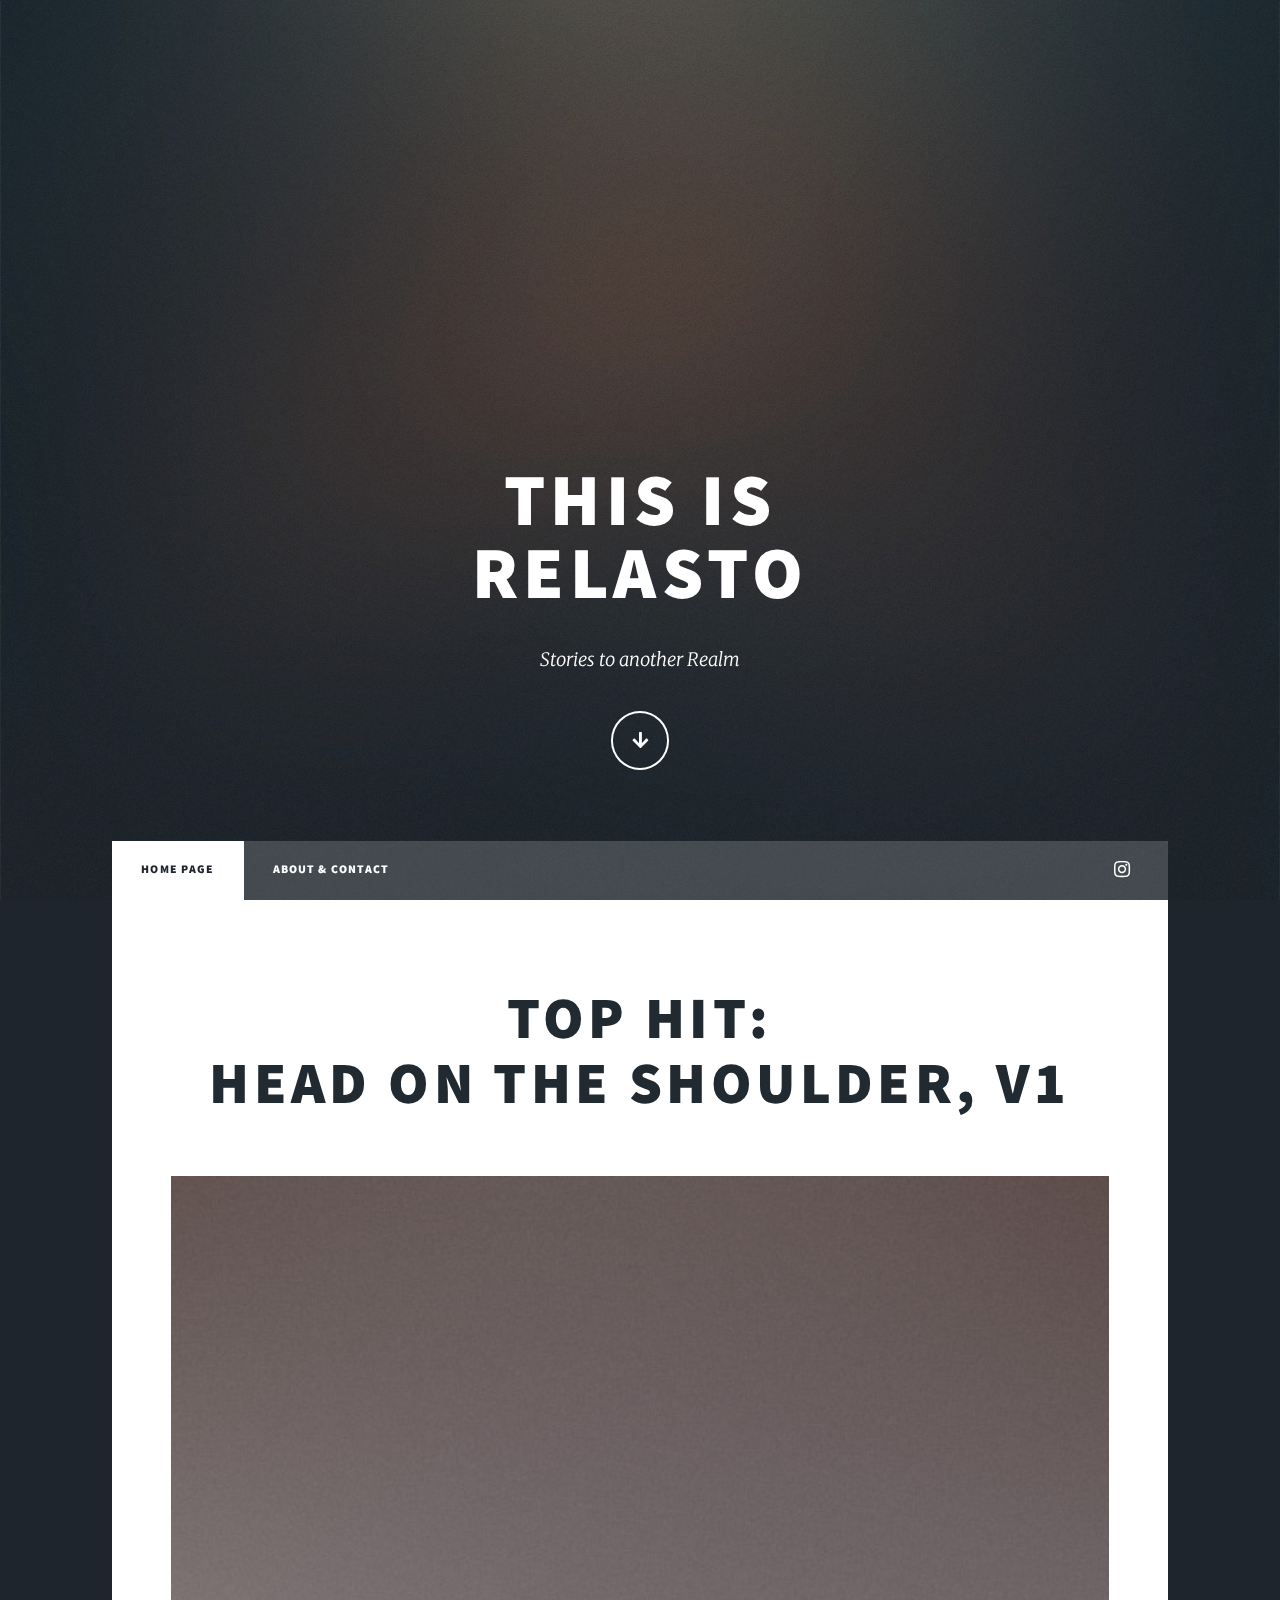
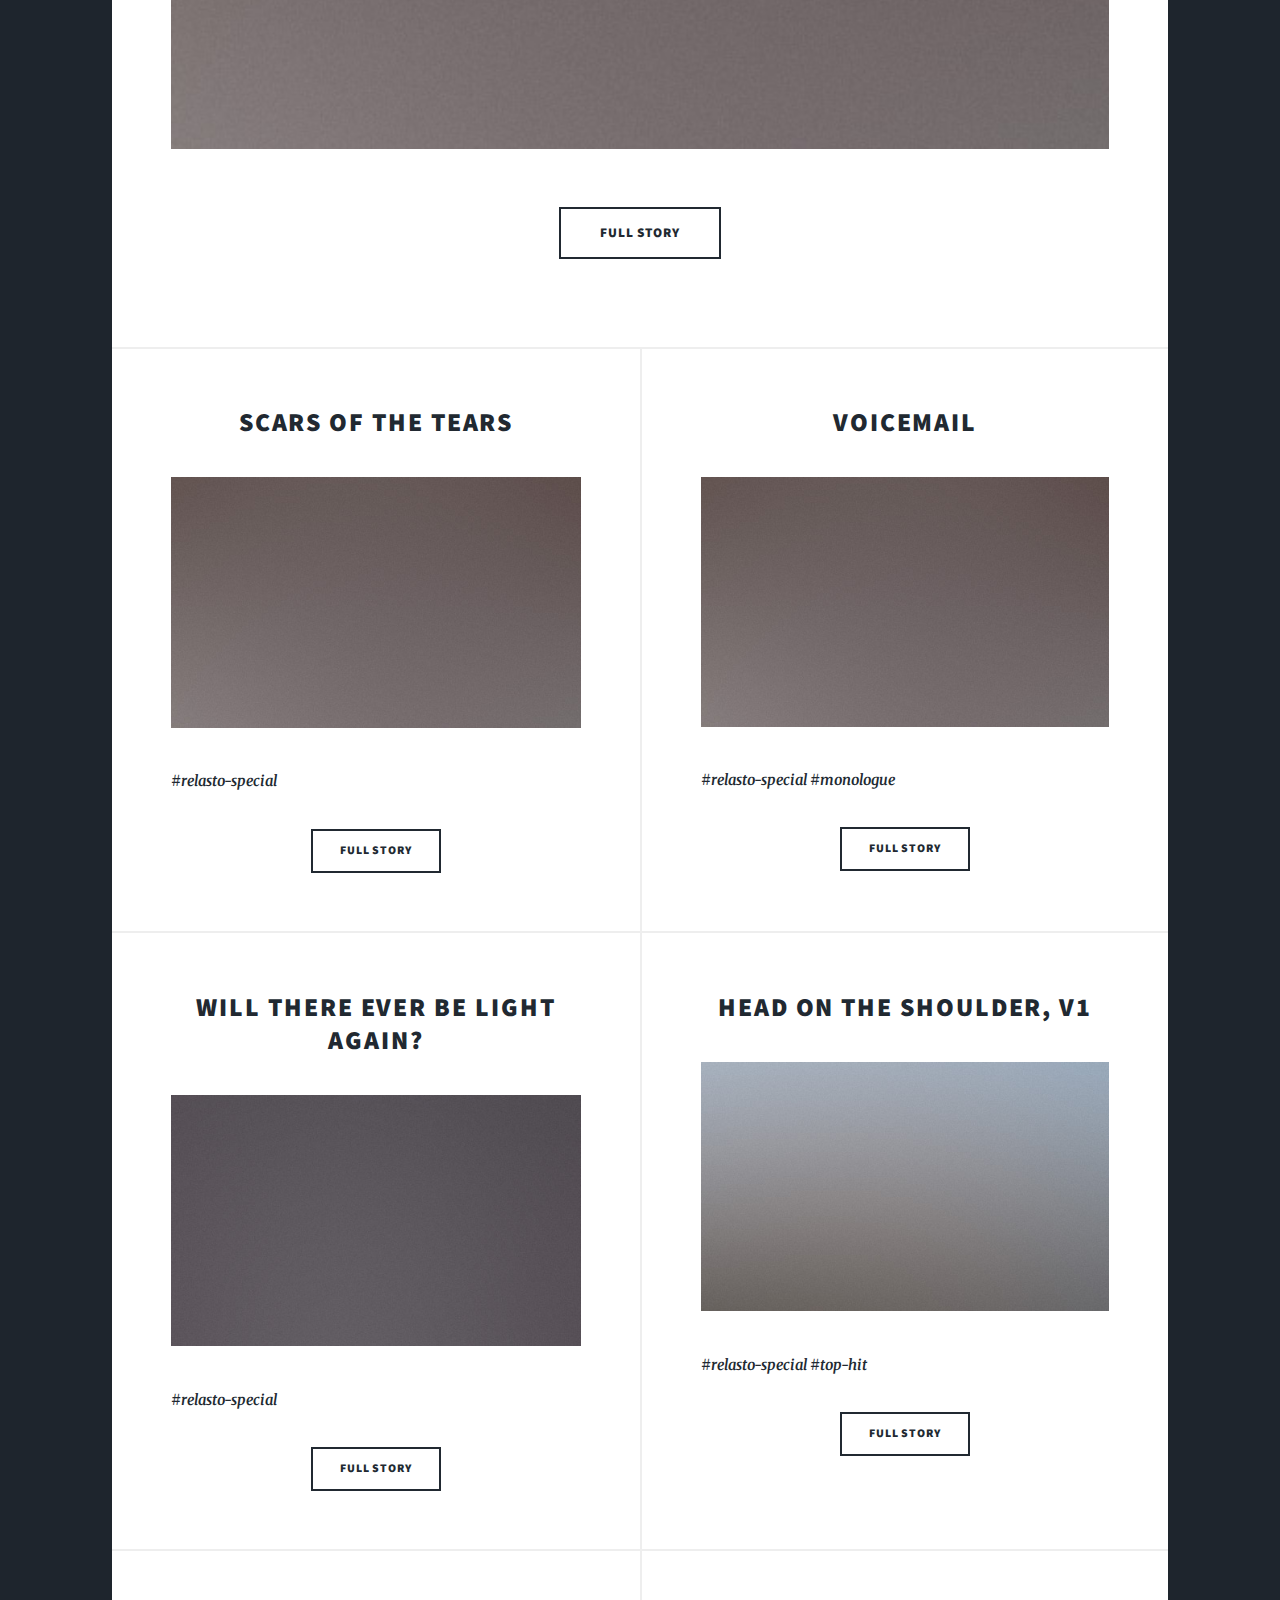
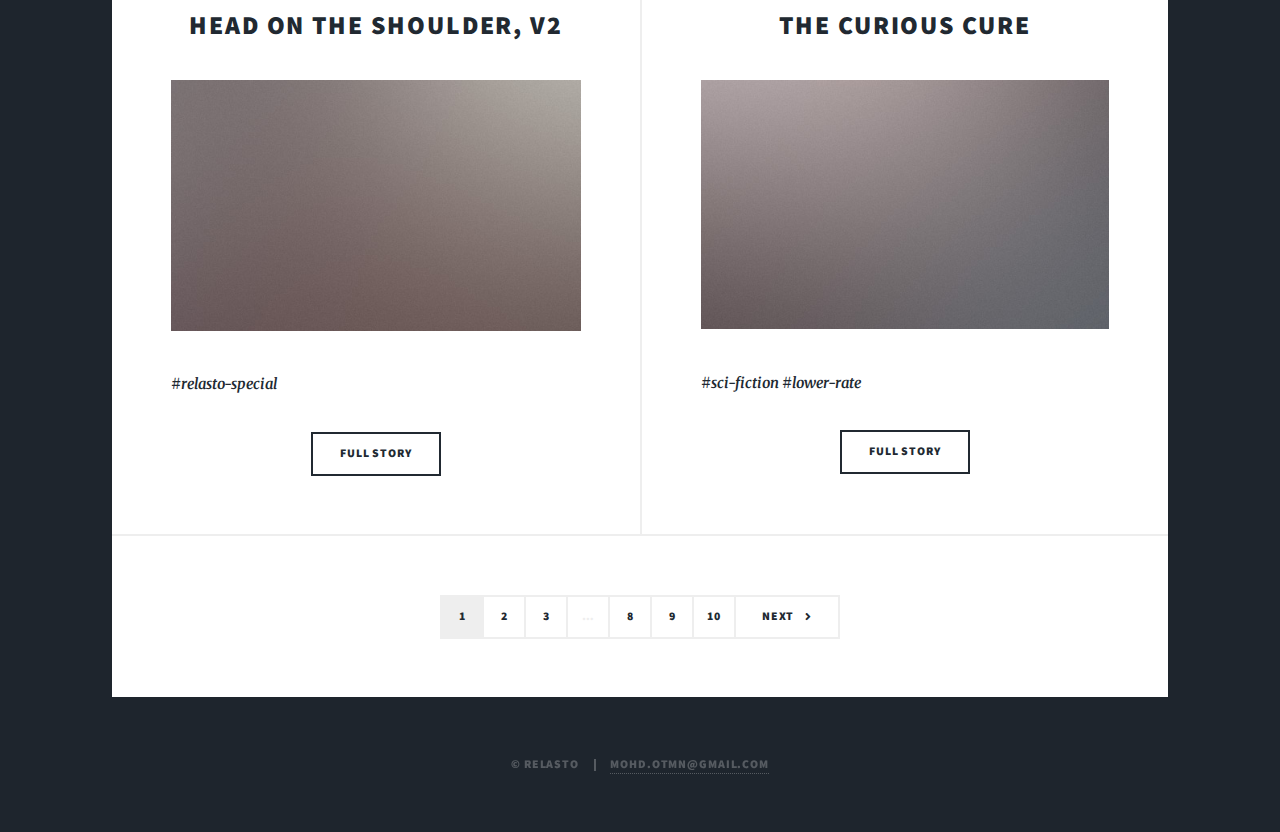
==== commit aa742f5c: "Update index.html" ====
--- a/index.html
+++ b/index.html
@@ -6,6 +6,8 @@
 		<meta charset="utf-8" />
 		<meta name="viewport" content="width=device-width, initial-scale=1, user-scalable=no" />
 		<link rel="stylesheet" href="assets/css/main.css" />
+		  <link rel="icon" type="image/x-icon" href="images/R.png">
+
 		<noscript><link rel="stylesheet" href="assets/css/noscript.css" /></noscript>
 	</head>
 	<body class="is-preload">
@@ -18,8 +20,8 @@
 						<h1>This is<br />
 						Relasto</h1>
 						<p>Stories to another Realm </p>
-						<p>By <a href="https://www.instagram.com/miz_0ql/">@miz_0ql</a>.</p>
-
+<!-- 						<p>By <a href="https://www.instagram.com/miz_0ql/">@miz_0ql</a>.</p>
+ -->
 						<ul class="actions">
 							<li><a href="#header" class="button icon solid solo fa-arrow-down scrolly">Continue</a></li>
 						</ul>
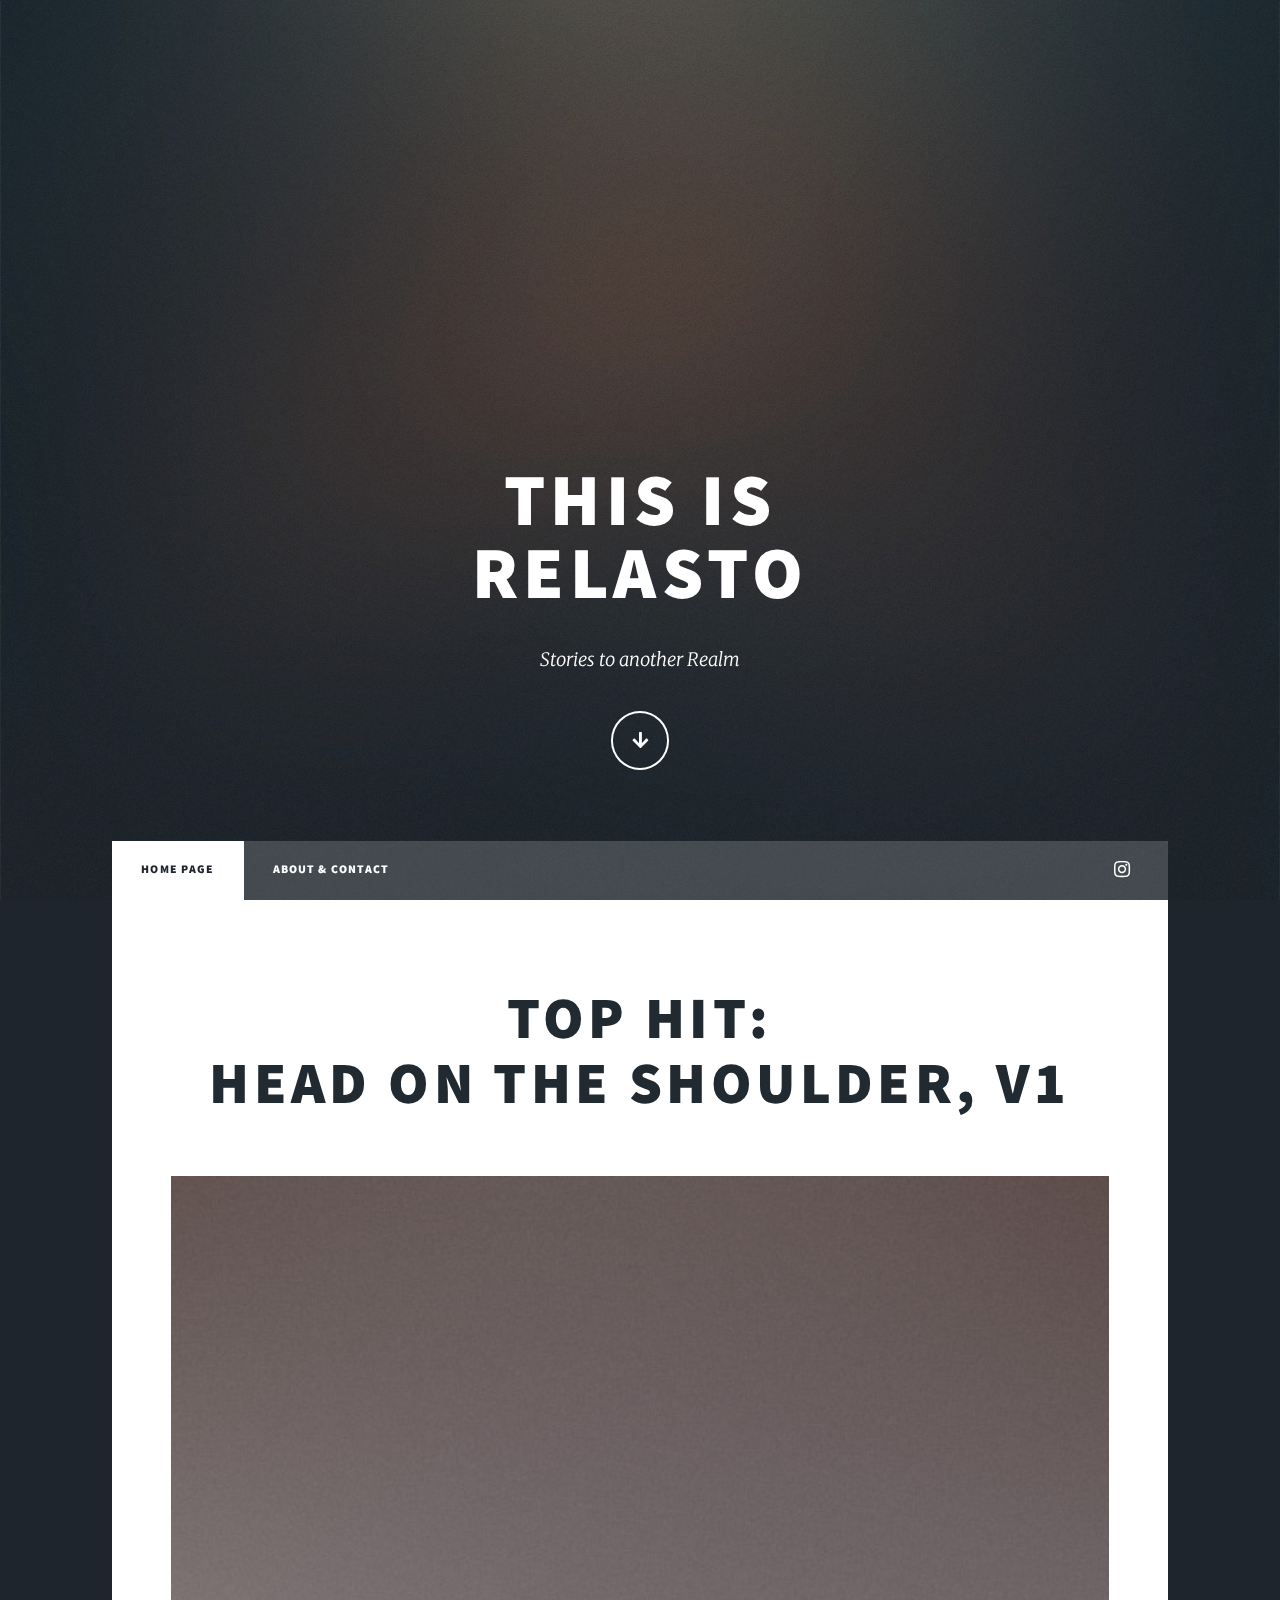
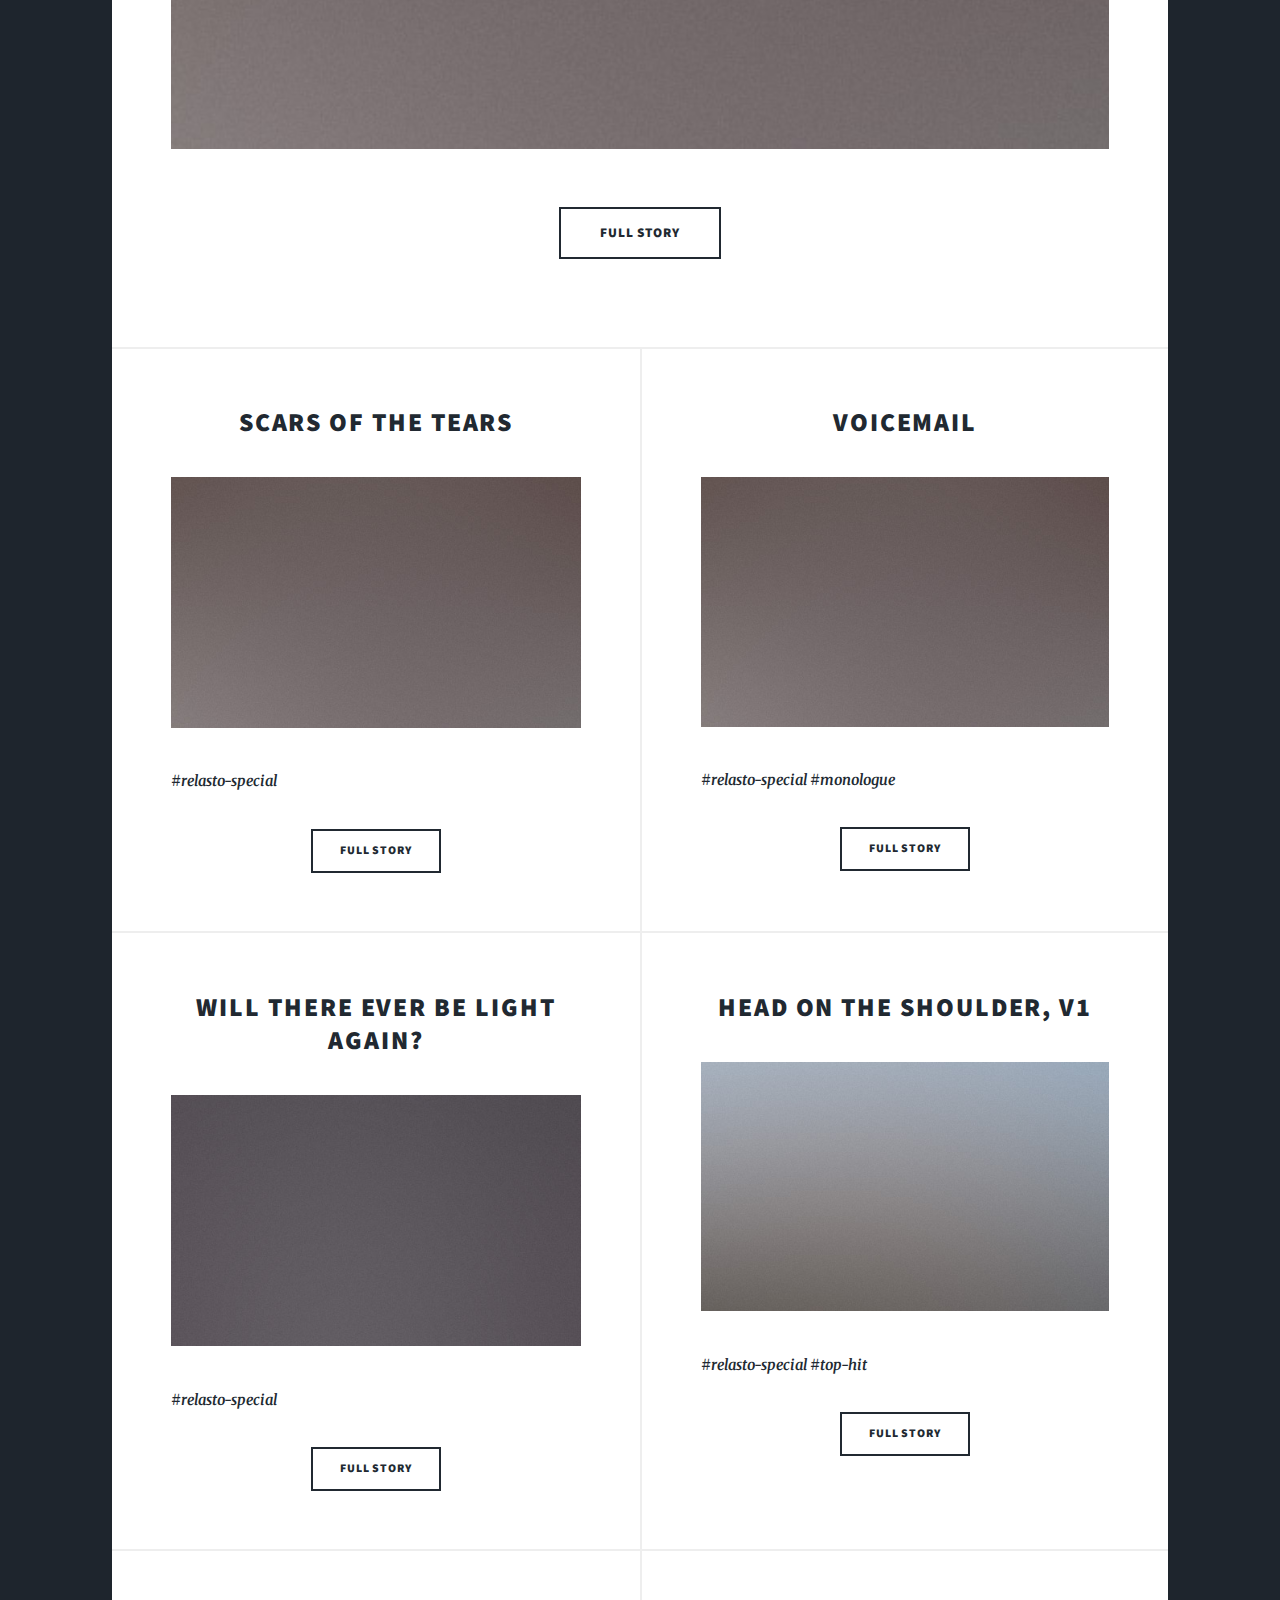
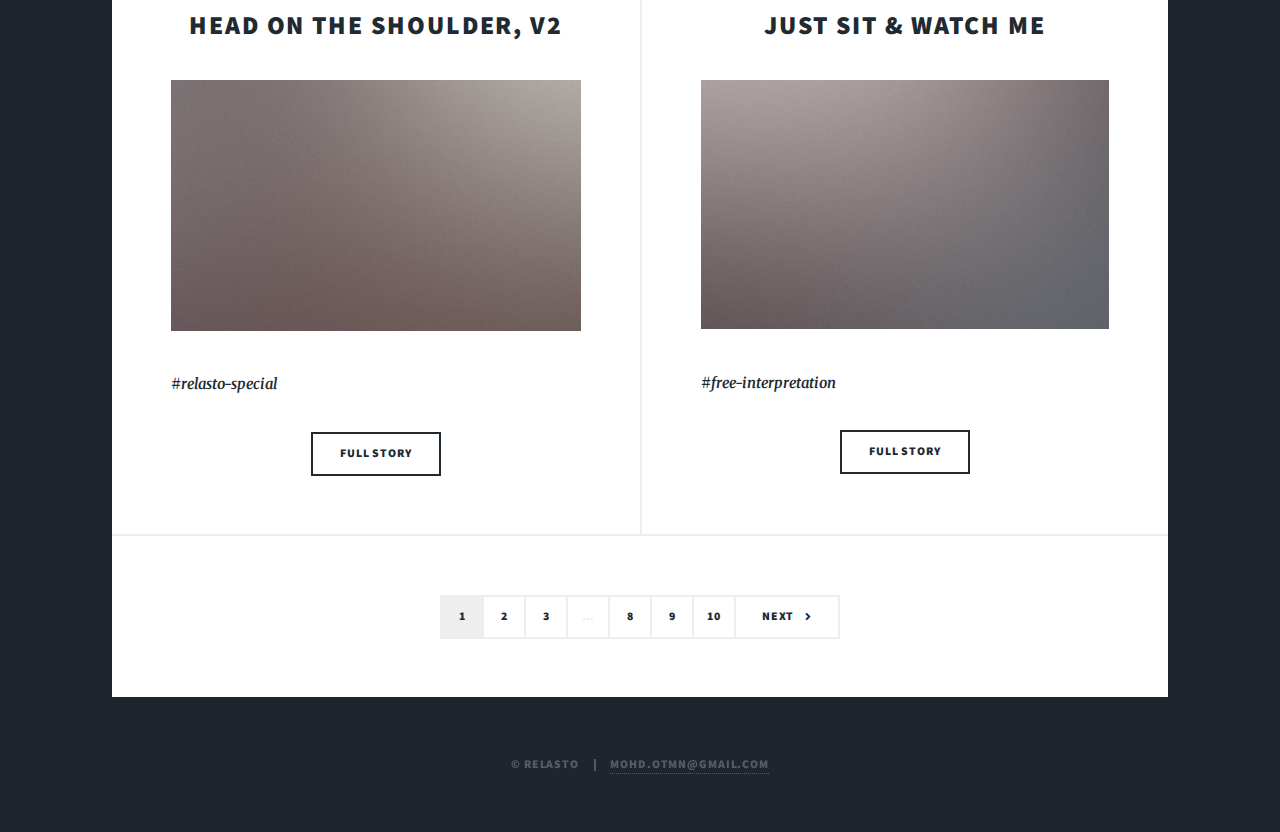
==== commit 42f27e47: "Update index.html" ====
--- a/index.html
+++ b/index.html
@@ -127,14 +127,14 @@
 								</article>
 								<article>
 									<header>
-										<h2><a href="thecuriouscure.html">The Curious Cure<br />
+										<h2><a href="just_sit_and_watch_me.html">Just Sit & Watch Me<br />
 										</a></h2>
 										<h3> </h3>
 									</header>
-									<a href="thecuriouscure.html" class="image fit"><img src="images/pic07.jpg" alt="" /></a>
-									<p><p><i><b>#sci-fiction #lower-rate</b></i></p></p>
+									<a href="just_sit_and_watch_me.html" class="image fit"><img src="images/pic07.jpg" alt="" /></a>
+									<p><p><i><b>#free-interpretation</b></i></p></p>
 									<ul class="actions special">
-										<li><a href="thecuriouscure.html" class="button">Full Story</a></li>
+										<li><a href="just_sit_and_watch_me.html" class="button">Full Story</a></li>
 									</ul>
 								</article>
 							</section>
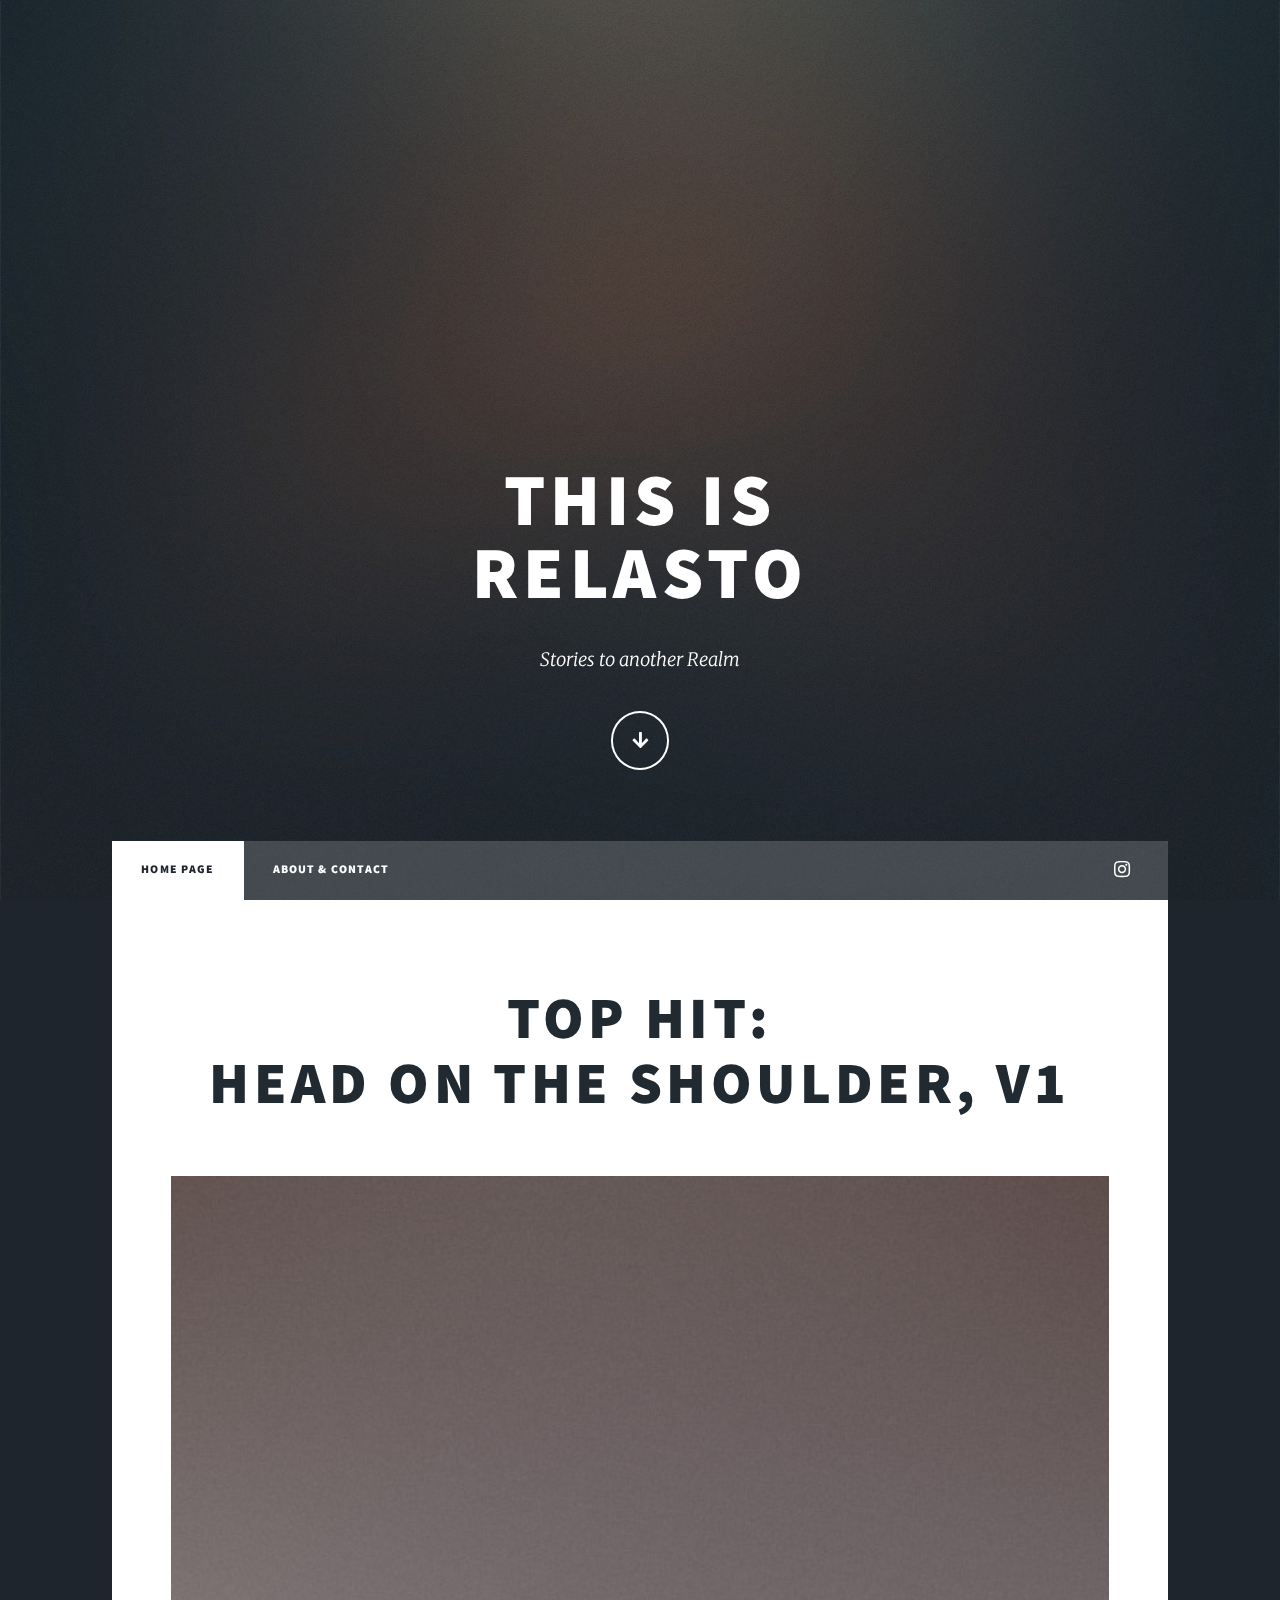
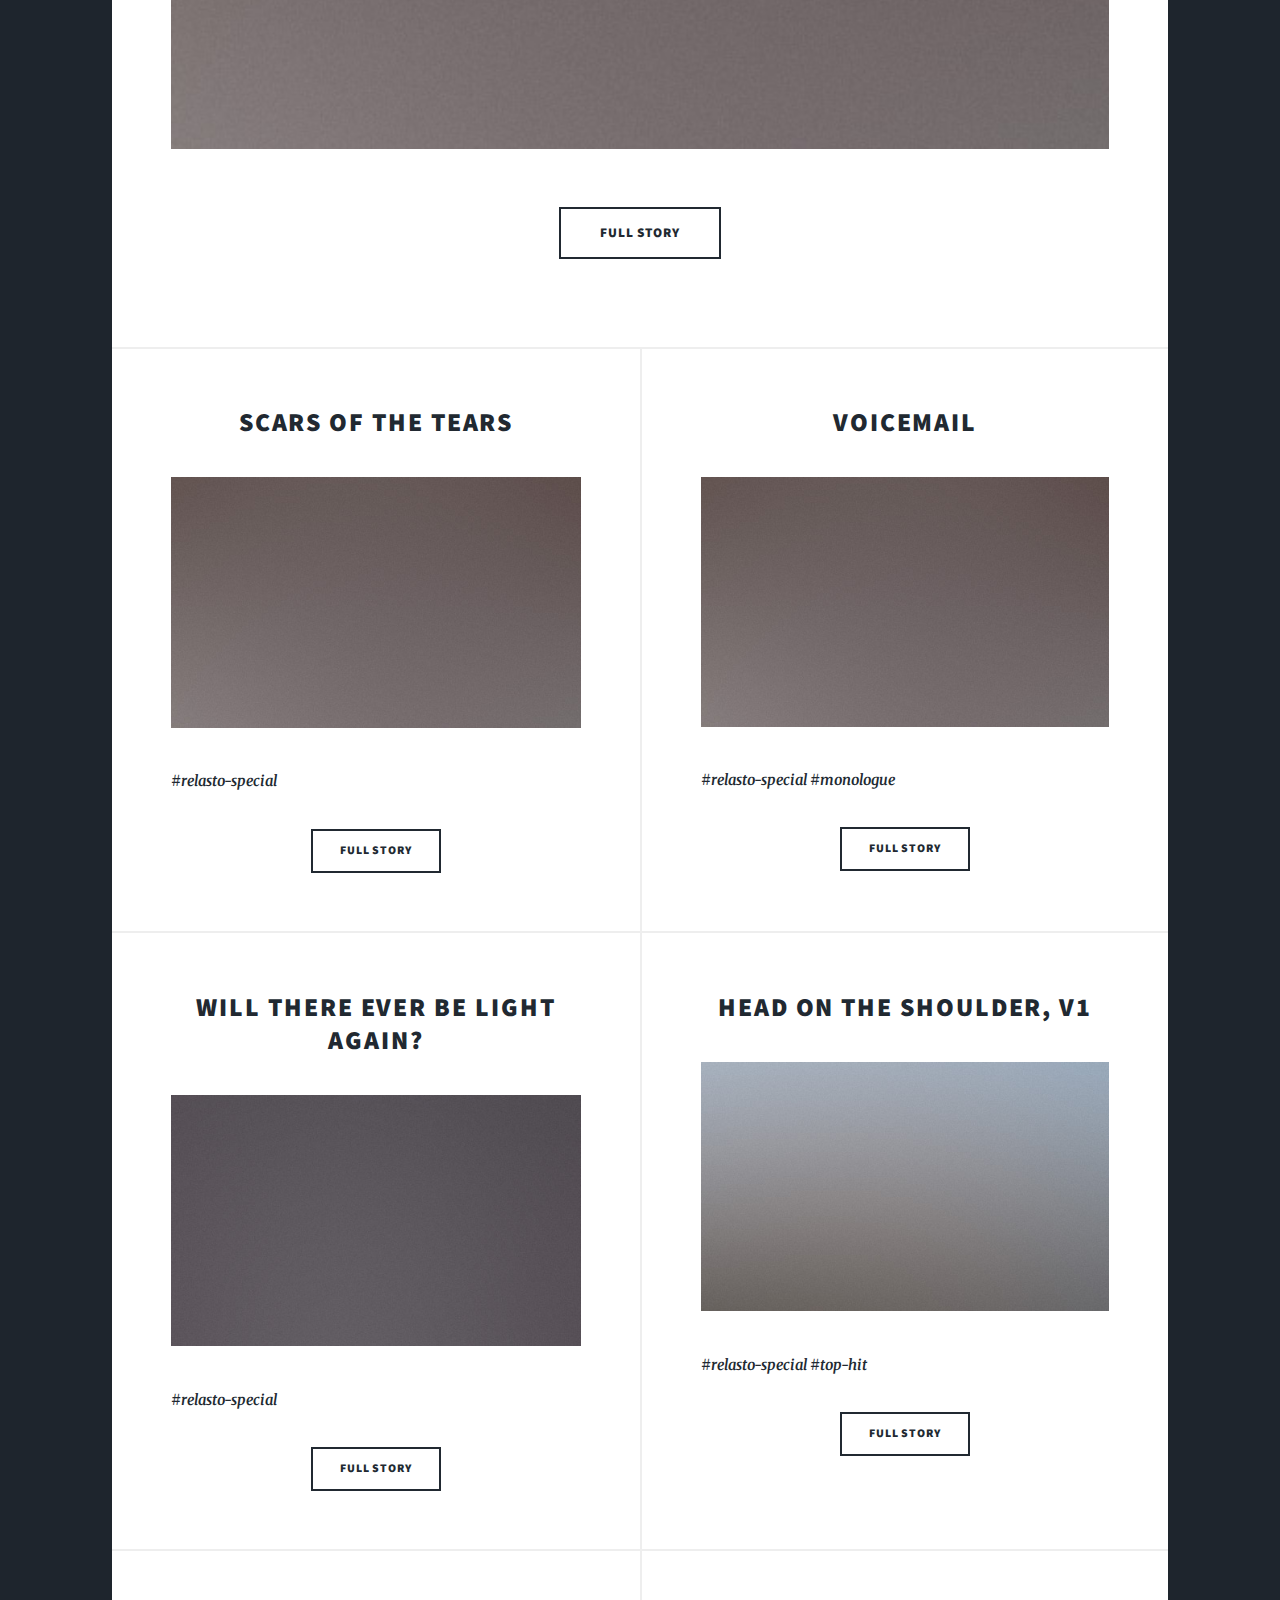
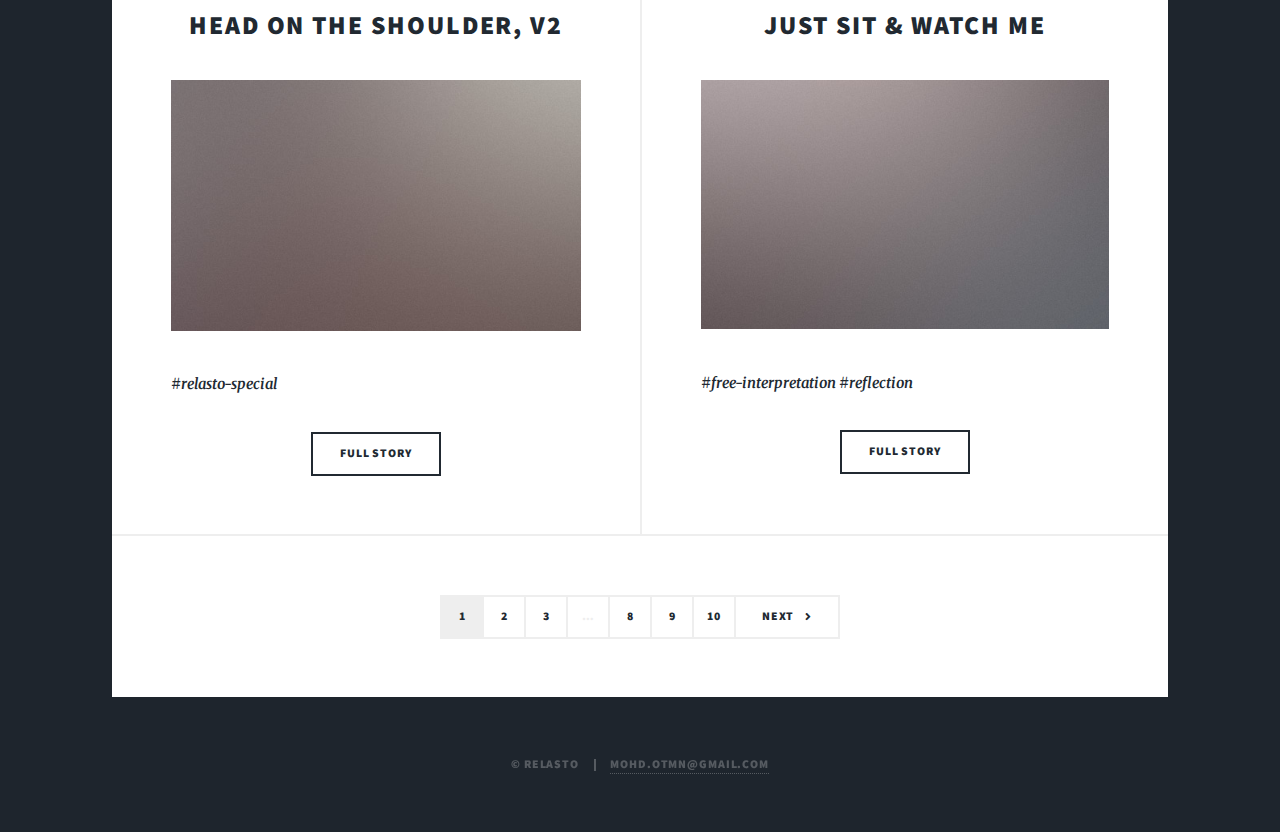
==== commit de9adcf6: "Update index.html" ====
--- a/index.html
+++ b/index.html
@@ -132,7 +132,7 @@
 										<h3> </h3>
 									</header>
 									<a href="just_sit_and_watch_me.html" class="image fit"><img src="images/pic07.jpg" alt="" /></a>
-									<p><p><i><b>#free-interpretation</b></i></p></p>
+									<p><p><i><b>#free-interpretation #reflection</b></i></p></p>
 									<ul class="actions special">
 										<li><a href="just_sit_and_watch_me.html" class="button">Full Story</a></li>
 									</ul>
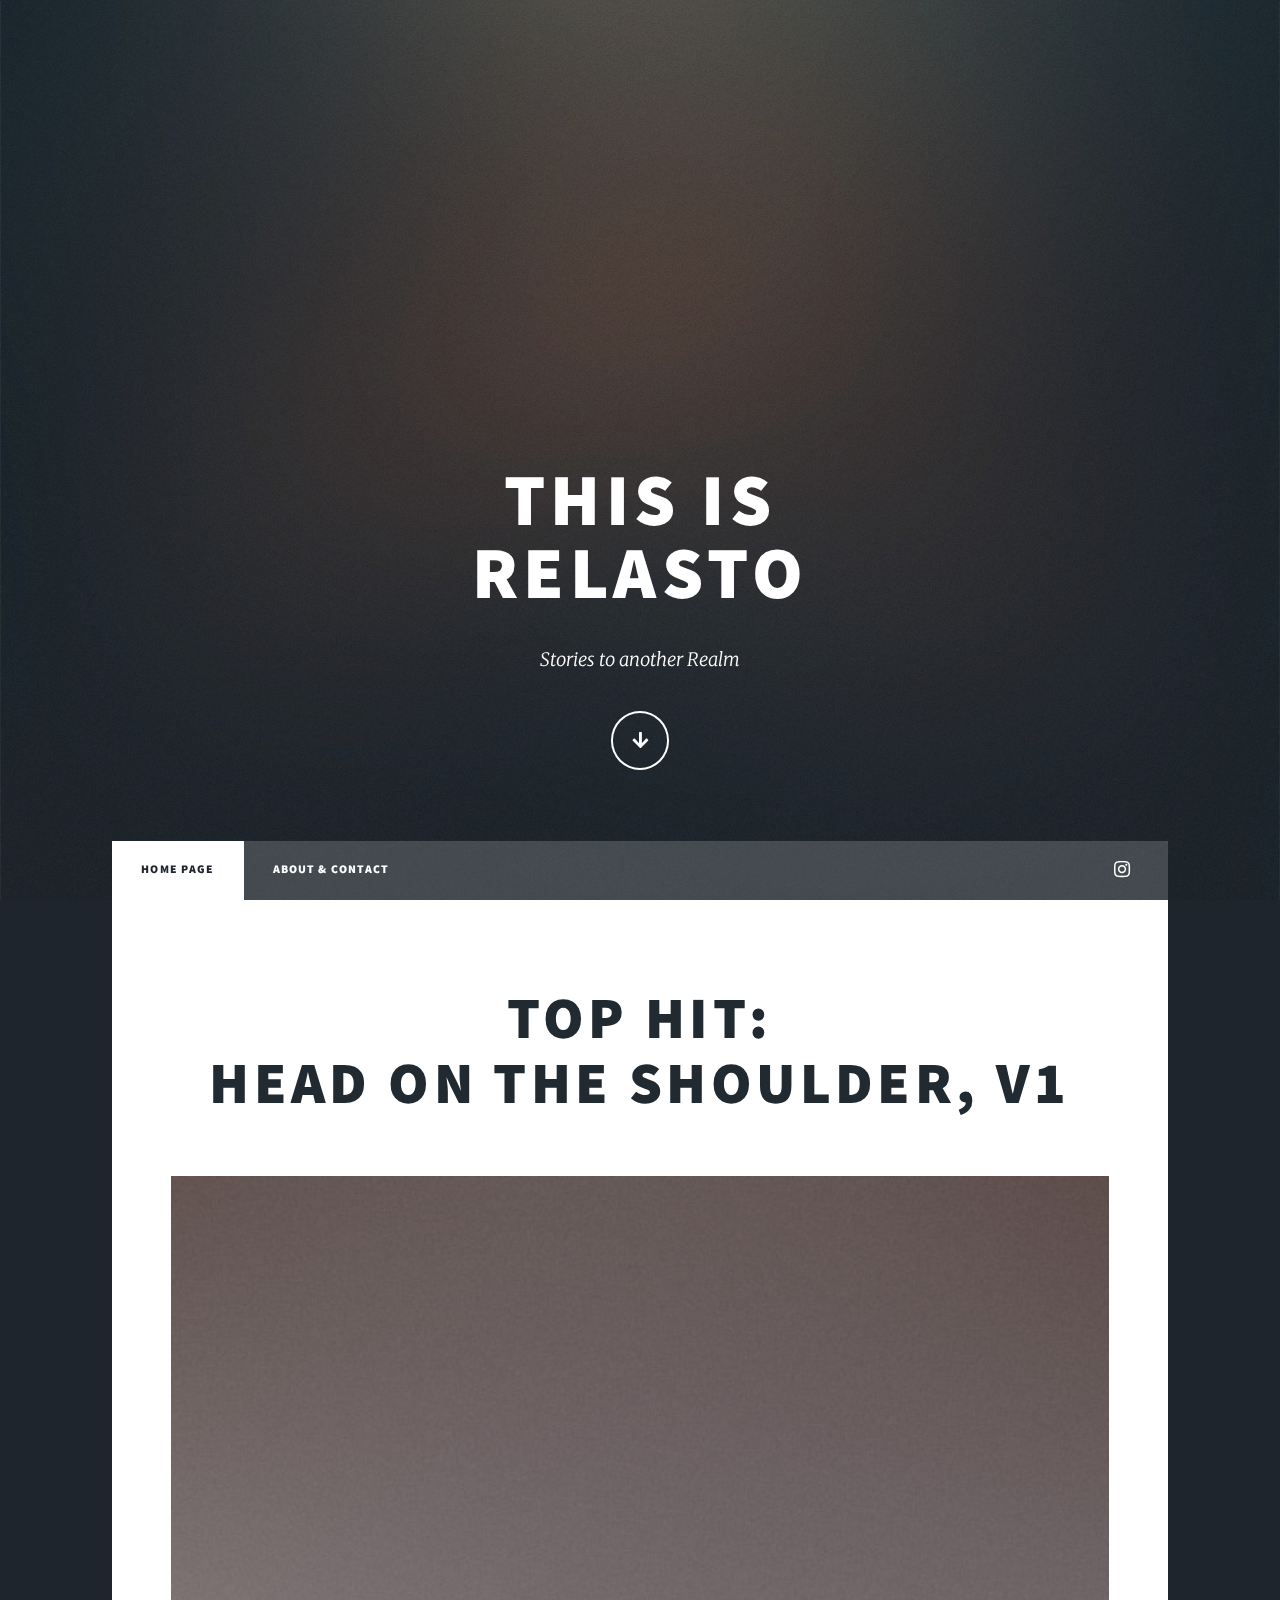
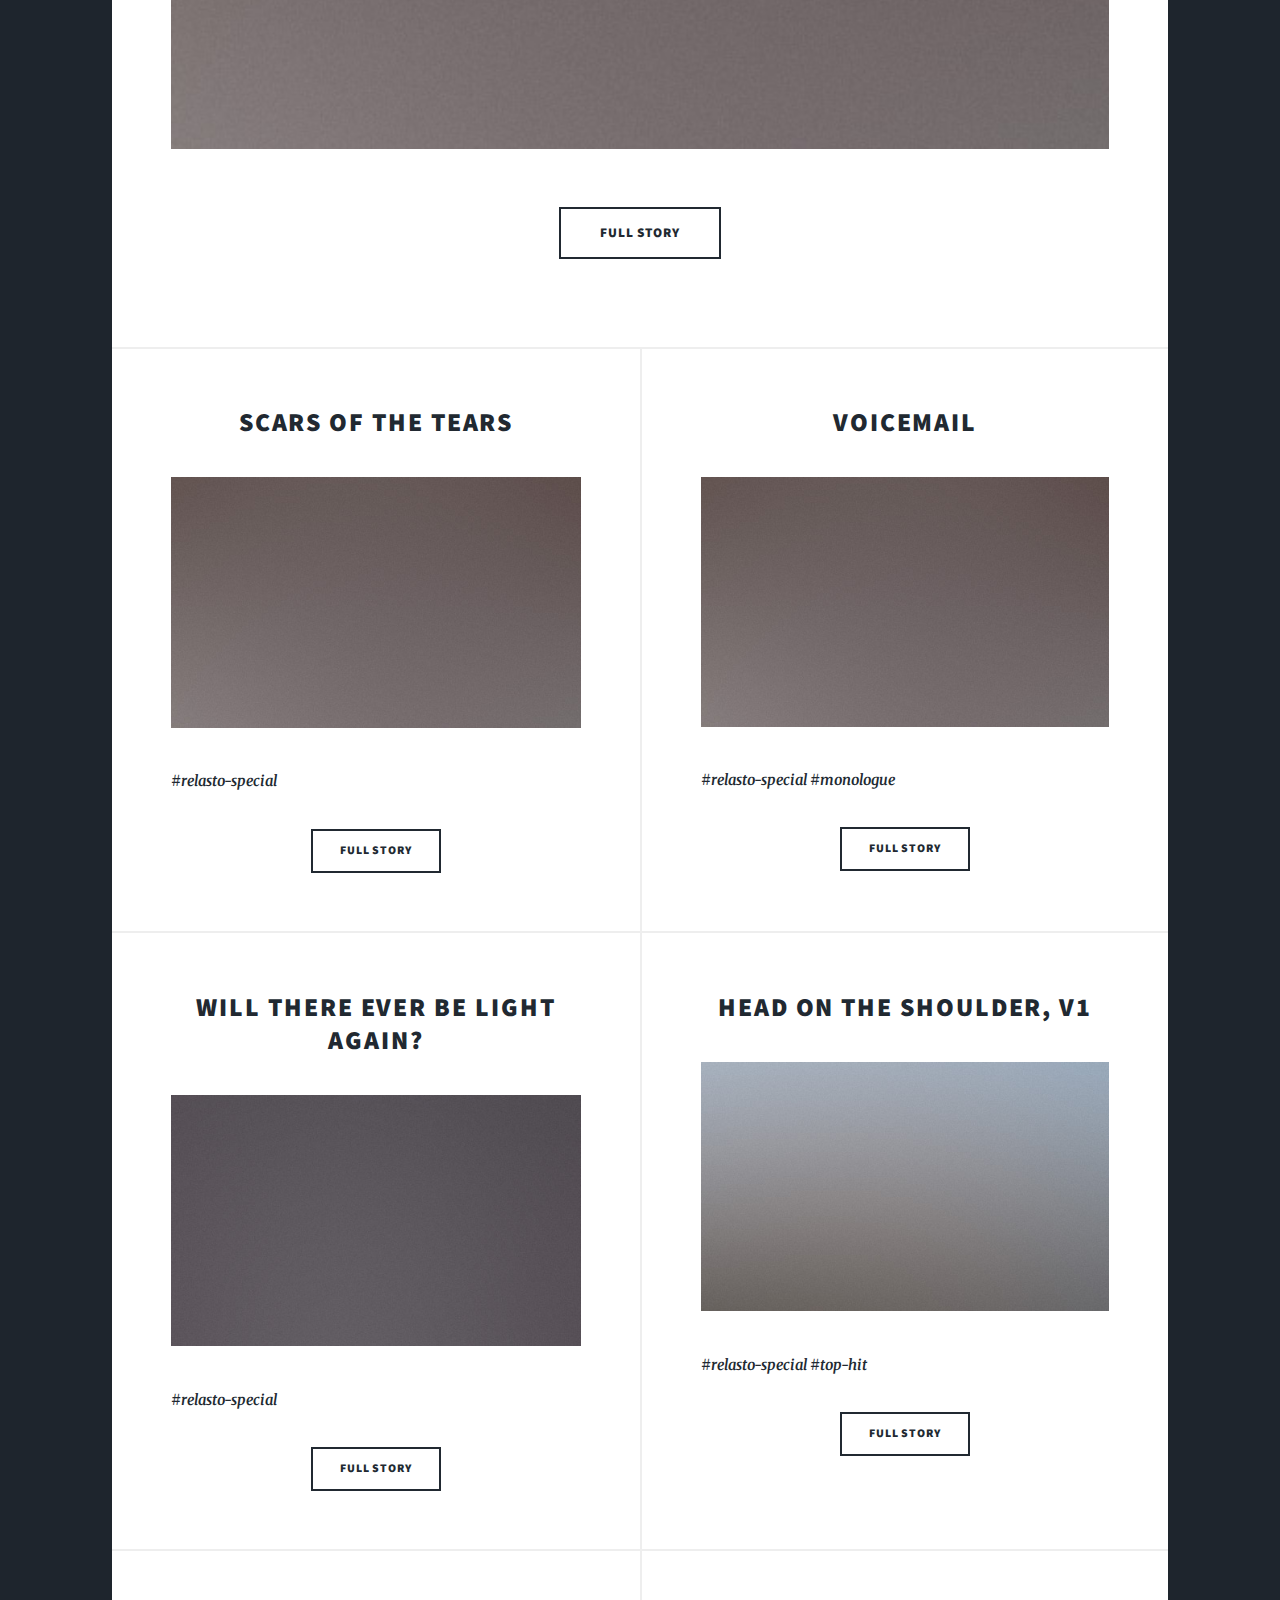
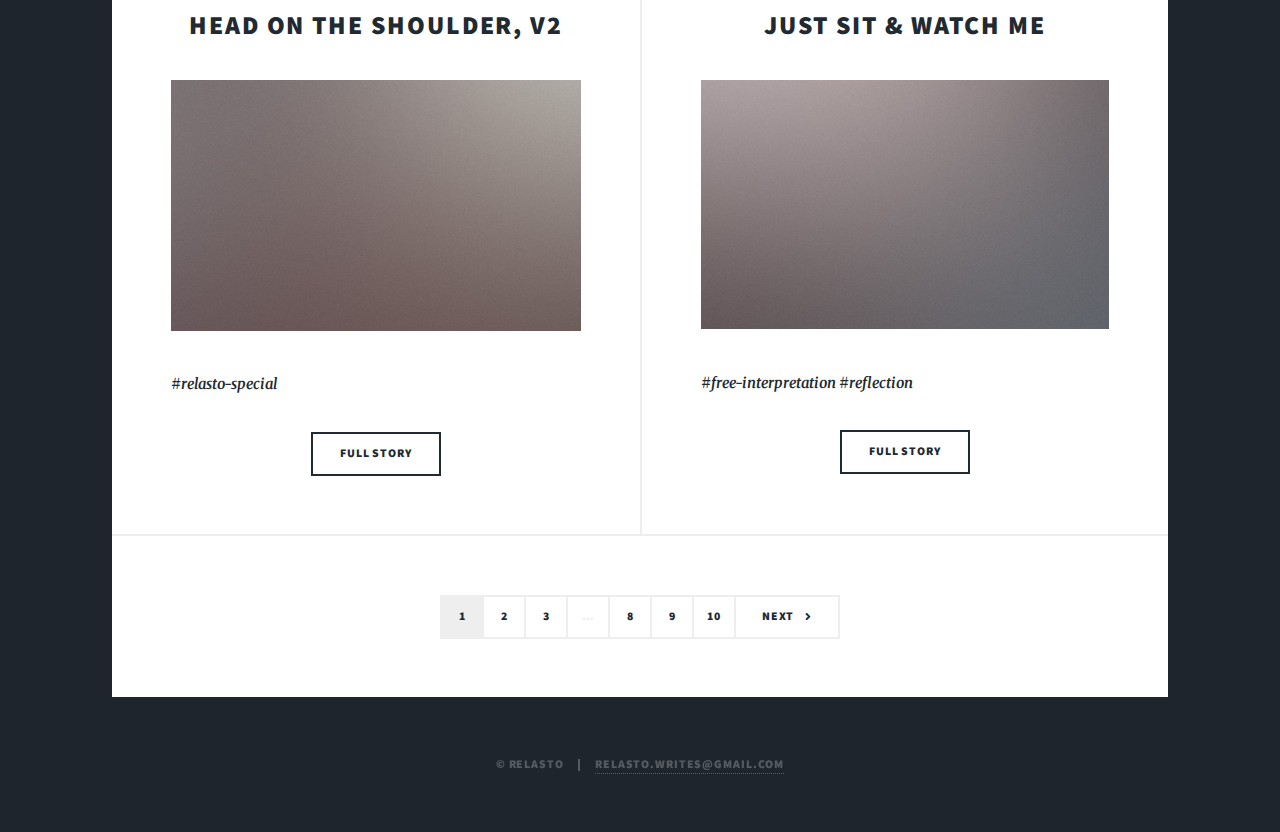
==== commit f3c94447: "Update index.html" ====
--- a/index.html
+++ b/index.html
@@ -165,7 +165,7 @@
 
 		<!-- Copyright -->
 					<div id="copyright">
-						<ul><li>&copy; Relasto</li><li> <a href="mailto:mohd.otmn@gmail.com">mohd.otmn@gmail.com</a></li></ul>
+						<ul><li>&copy; Relasto</li><li> <a href="mailto:relasto.writes@gmail.com">relasto.writes@gmail.com</a></li></ul>
 					</div>
 
 
